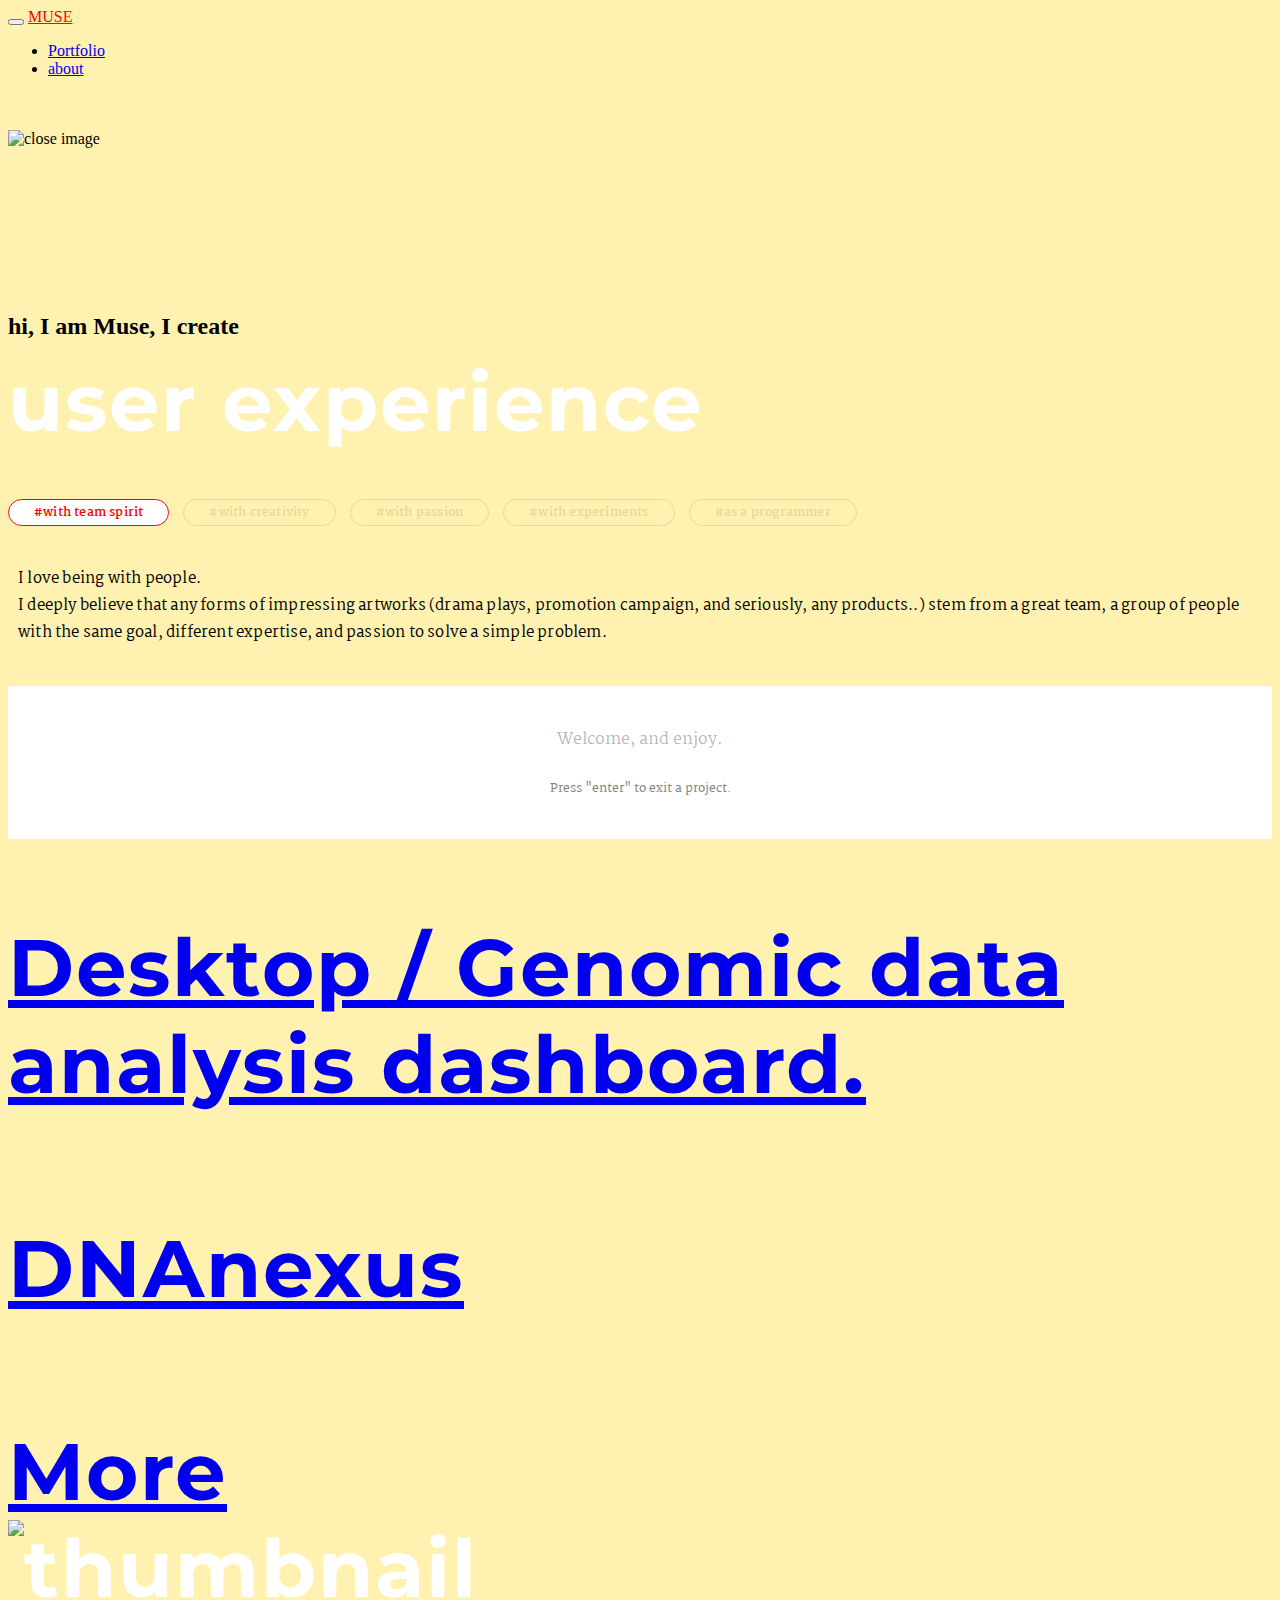
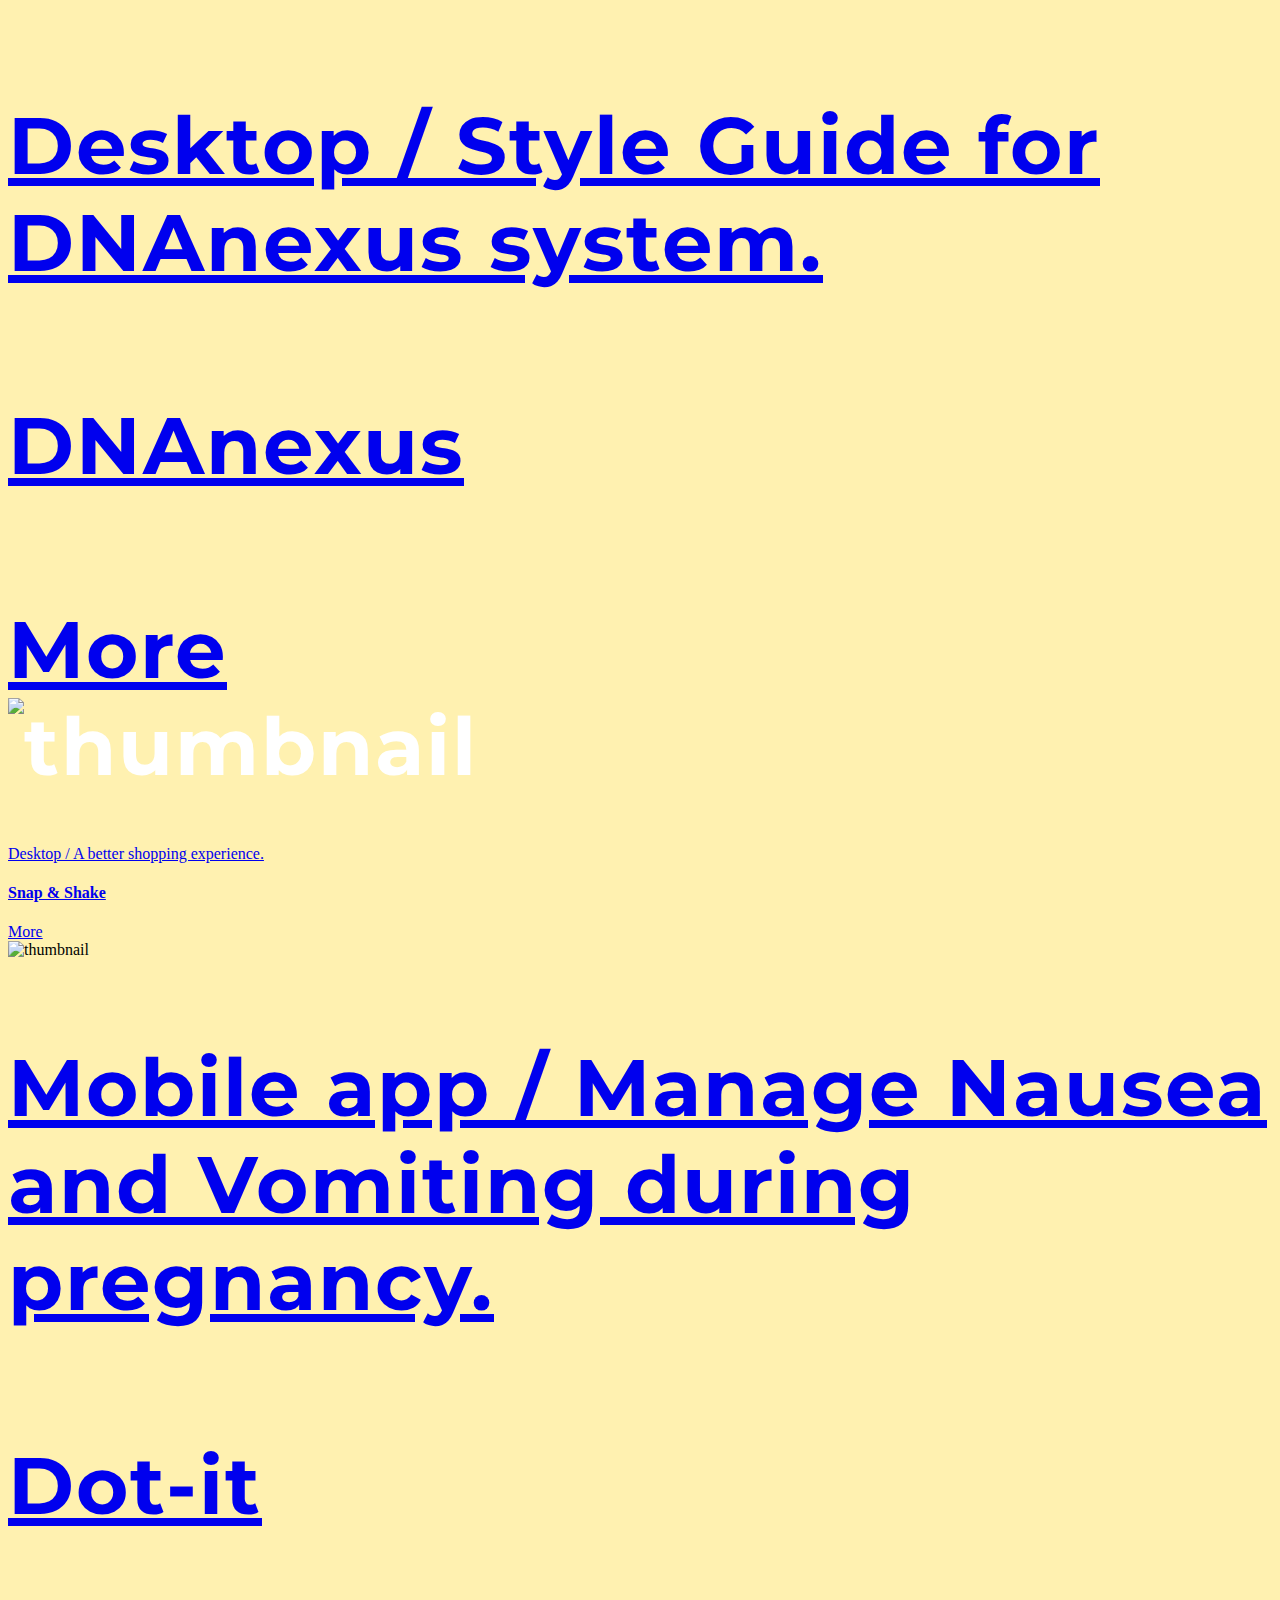
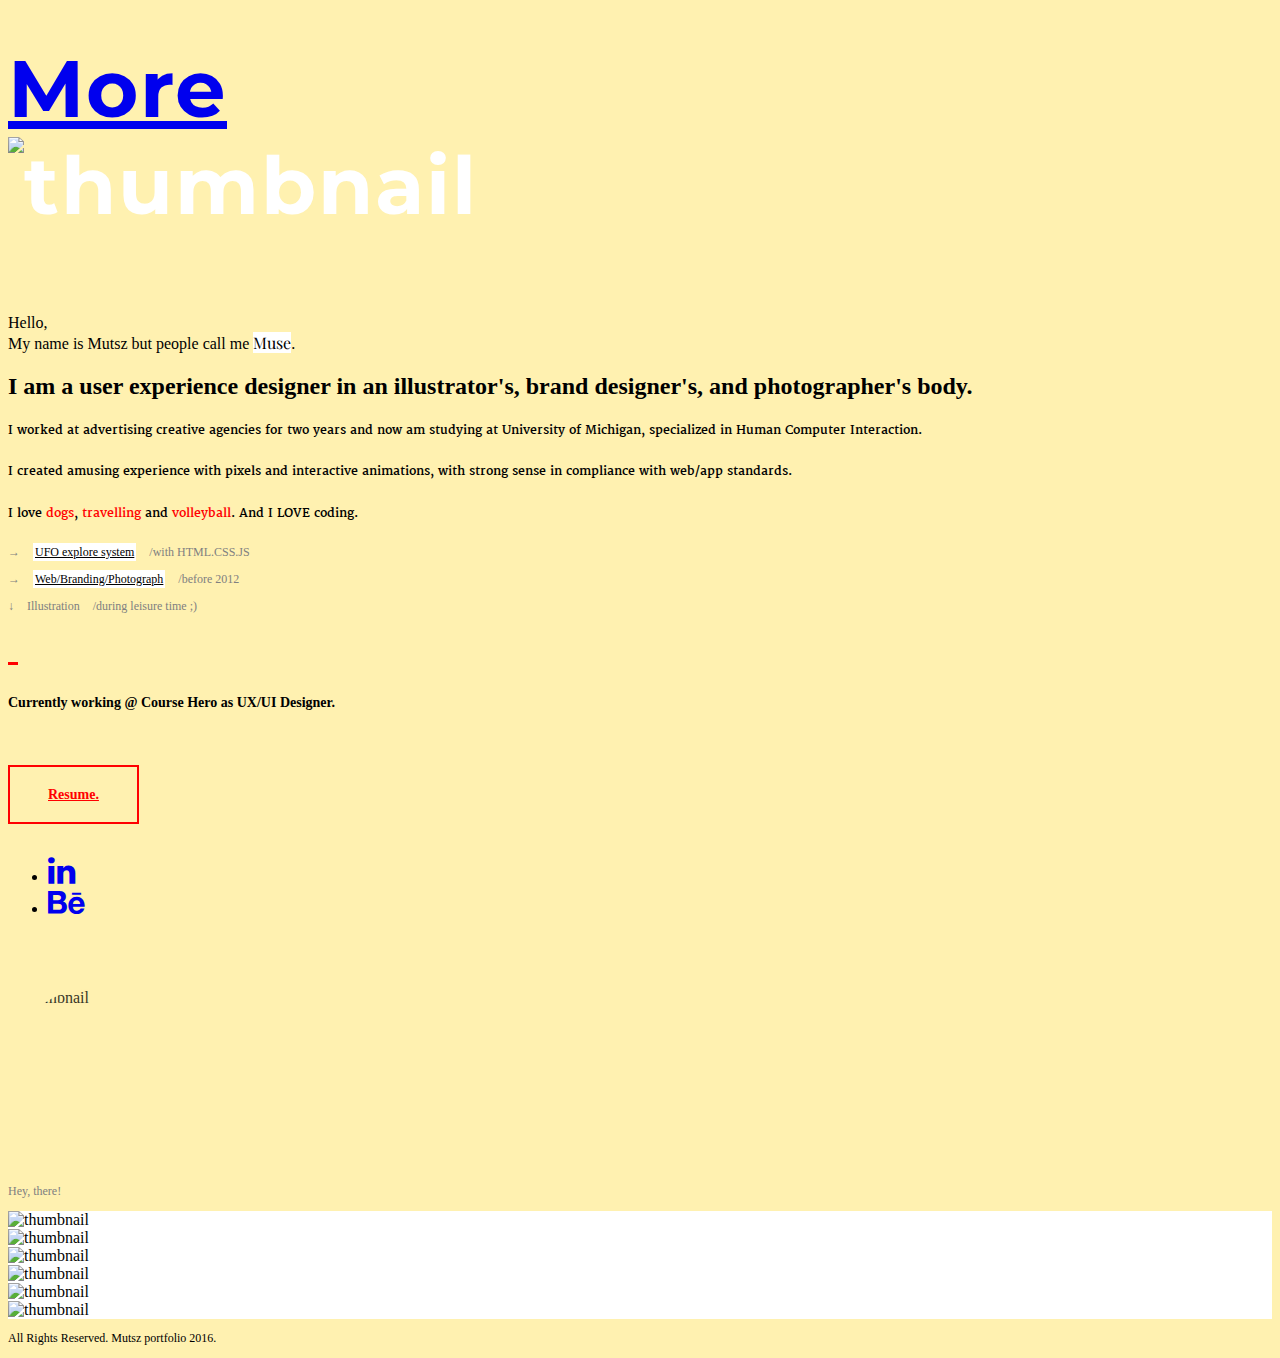
==== index.html @ 8f84638b "Add files via upload" ====
<!DOCTYPE html>
<html lang="en" class="no-js">

    <head>

        <!--~~~~~~~~~~~~~~~~~~~~~~~~-->
        <!-- chen mu tsz 's portfolio-->
        <!--~~~~~~~~~~~~~~~~~~~~~~~~-->

        <!-- Meta Data -->
        <title>Mutsz's Portfolio</title>
        <meta charset="utf-8" />
        <meta name="description" content="" />
        <meta name="viewport" content="width=device-width, initial-scale=1, minimum-scale=1, maximum-scale=1, user-scalable=no">
        <link rel="icon" type="image/png" href="img/favicon/favicon-196x196.png" sizes="196x196">
        <link rel="icon" type="image/png" href="img/favicon/favicon-160x160.png" sizes="160x160">
        <link rel="icon" type="image/png" href="img/favicon/favicon-96x96.png" sizes="96x96">
        <link rel="icon" type="image/png" href="img/favicon/favicon-16x16.png" sizes="16x16">
        <link rel="icon" type="image/png" href="img/favicon/favicon-32x32.png" sizes="32x32">
        <meta name="msapplication-TileColor" content="#1f1f22">
        <meta name="msapplication-TileImage" content="img/favicon/mstile-144x144.png">
        
        <!-- Fonts-->
        <link href='http://fonts.googleapis.com/css?family=Open+Sans:400,700,300,900' rel='stylesheet' type='text/css'>
        <link href='http://fonts.googleapis.com/css?family=Montserrat:400,700' rel='stylesheet' type='text/css'>
        <link href="https://fonts.googleapis.com/css?family=Martel" rel="stylesheet">
        <link href="css/font-awesome.min.css" rel="stylesheet">
        <link rel="stylesheet" href="http://maxcdn.bootstrapcdn.com/font-awesome/4.2.0/css/font-awesome.min.css">
        <!-- google font -->
        <link href="https://fonts.googleapis.com/css?family=Playfair+Display:400i" rel="stylesheet">
        <!-- google font -->

        <!-- Bootstrap -->
        <link href="css/bootstrap.min.css" rel="stylesheet">
        <link href="css/owl.carousel.css" rel="stylesheet">
        <!-- <link href="css/owl.theme.css" rel="stylesheet"> -->
        
        <link rel="stylesheet" type="text/css" href="css/preloader.css" />

        <link href="style.css" rel="stylesheet">
        <link href="css/responsive.css" rel="stylesheet">
        <link href="css/animate.css" rel="stylesheet">

        <style type="text/css">
            .annotation {
                color: grey;
                font-size: 12px;
            }
            .bg2{
                /* Permalink - use to edit and share this gradient: http://colorzilla.com/gradient-editor/#161616+0,3f3f3f+100 */
                background: #161616; /* Old browsers */
                background: -moz-linear-gradient(top,  #161616 0%, #3f3f3f 100%); /* FF3.6-15 */
                background: -webkit-linear-gradient(top,  #161616 0%,#3f3f3f 100%); /* Chrome10-25,Safari5.1-6 */
                background: linear-gradient(to bottom,  #161616 0%,#3f3f3f 100%); /* W3C, IE10+, FF16+, Chrome26+, Opera12+, Safari7+ */
                filter: progid:DXImageTransform.Microsoft.gradient( startColorstr='#161616', endColorstr='#3f3f3f',GradientType=0 ); /* IE6-9 */
                padding: 5% 0;
                color: white;
            }
            .bg3{
                background-color: #f0f0f0;
            }
            .intro_footer {
                width: 165px;
                height: 165px;
                position: relative;
                border-radius: 50%; 
                overflow: hidden;
            }

            #footer_img{
                position: absolute;
                top: 0px;
                left:0px;
                width: 2145px;
                height: 165px;
                opacity: 0.8;
                transition: left 0.3s ease-in-out;
            }
            .hover_effect{
                color: black;
            }
            .overview > p{
                font-size: 12px;
                color: white;
            }
            .overview {
                position: absolute; 
                right: -5%; 
                top: 50%;
                z-index: 100;
                
            }
            .quotes {
                margin: 30px 0;
                font-size: 15px;
                line-height: 1.8em;
                /* font-weight: bold; */
                font-family: 'Martel', serif;
                letter-spacing: 0.2px;
                color: black;
                padding: 10px;}
            .tag {
                padding: 8px 10px;
                opacity: 0.1;
                border-radius: 24px;
                border: 1px solid black;
                /* background-color: rgba(0,0,0,0.1); */
                font-size: 12px;
                line-height: 2em;
                font-weight: bold;
                font-family: 'Martel', serif;
                letter-spacing: 0.2px;
                /* color: white; */
                padding: 2px 25px;
                margin-right: 10px;
                cursor: pointer;
                transition: all 0.3 ease-in-out;
            }
            .tagging {
                background-color: white;
                opacity: 1;
                color: red;
                border: 1px solid red;
                transition: all 0.8 ease-in-out;
            }
            .footer_wd{
                word-spacing: 1px; font-size: 12px;color: black;margin-bottom: 20px;font-family: 'Martel', serif;line-height: 1.8em;
            }
            .red{
                color: red;
            }
            .ux {color: white;
                font-size: 80px;
                letter-spacing: 2px;
                font-family: 'Montserrat', sans-serif;
                font-weight: bold;
                margin-bottom: 50px;
                transition: all 0.3s ease-in-out;
                background-size: 100px 100px;
                /*background-image: none; */
            }
            .creativity2 {
                color: #fff;
                background-image: url(img/rose.jpg); 
                -webkit-background-clip: text;
                -webkit-text-fill-color: transparent;
                background-size: 300px 300px;
            }

            .creativity {
                color: #fff;
                background-image: url(img/rose2.jpg); 
                -webkit-background-clip: text;
                -webkit-text-fill-color: transparent;
                background-size: 500px 500px;
            }

            .creativity3 {
                color: #fff;
                background-image: url(img/rose5.jpg); 
                -webkit-background-clip: text;
                -webkit-text-fill-color: transparent;
                background-size: 800px 800px;
            }

            .creativity4 {
                color: #fff;
                background-size: 100px 100px;
            }

        </style>
        <script src="js/modernizr.custom.js"></script>

        <script>
          (function(i,s,o,g,r,a,m){i['GoogleAnalyticsObject']=r;i[r]=i[r]||function(){
          (i[r].q=i[r].q||[]).push(arguments)},i[r].l=1*new Date();a=s.createElement(o),
          m=s.getElementsByTagName(o)[0];a.async=1;a.src=g;m.parentNode.insertBefore(a,m)
          })(window,document,'script','//www.google-analytics.com/analytics.js','ga');

          ga('create', 'UA-74063677-1', 'auto');
          ga('send', 'pageview');

        </script>
        

        <!-- HTML5 Shim and Respond.js IE8 support of HTML5 elements and media queries -->
        <!-- WARNING: Respond.js doesn't work if you view the page via file:// -->
        <!--[if lt IE 9]>
        <script src="https://oss.maxcdn.com/html5shiv/3.7.2/html5shiv.min.js"></script>
        <script src="https://oss.maxcdn.com/respond/1.4.2/respond.min.js"></script>
        <![endif]-->
    </head>

	<body id="bigWrapper" data-spy="scroll" data-target=".navbar-default" data-offset="100" style="background-color: #fff1b0;">
        <header>

            <nav class="navbar navbar-default navbar-fixed-top" role="navigation" data-spy="affix" data-offset-top="50">
                <div class="container-fluid">
                    <!-- Brand and toggle get grouped for better mobile display -->
                    <div class="navbar-header">
                        <button type="button" class="navbar-toggle" data-toggle="collapse" data-target="#navbar-collapse">
                            <span class="sr-only">Toggle navigation</span>
                            <span class="icon-bar"></span>
                            <span class="icon-bar"></span>
                            <span class="icon-bar"></span>
                        </button>
                        <a class="navbar-brand" href="#" style="color: red;">MUSE</a>
                    </div>

                    <!-- Collect the nav links, forms, and other content for toggling -->
                    <div class="collapse navbar-collapse navbar-right" id="navbar-collapse">
                        <ul class="nav navbar-nav">
                           
                            <li><a data-scroll href="index.html">Portfolio</a></li>
                            <li><a data-scroll href="#about1">about</a></li>
                        </ul>
                    </div><!-- /.navbar-collapse -->

                    
                </div><!-- /.container-fluid -->
            </nav>
        </header>
        
        <div class="container overlay overlay-slidedown" id="scrolling">

            <div class="row">

                <div class="overlay-section">
                	 
                </div>

                <div class="col-md-12 ">
                    <a class="overlay-close">
                        <br><br>
                        <img class="img-responsive center-block" src="img/xsep.png" alt="close image"  data-toggle="tooltip" title="Close">
                    </a>
                </div>
            </div>
        </div>

        <!--~~~~~~~~~~~~~~~~~~~~~~~~~~~~~~~~~~~~-->
        <!--/* Intro  */-->
        <!--~~~~~~~~~~~~~~~~~~~~~~~~~~~~~~~~~~~~-->
        <section id="intro">
            <!-- <div class="black-overlay"></div> -->
            <div class="container" style="padding-top: 150px;">
                <div class="row">
                    <div class="col-md-10" data-scroll-reveal="enter 10px over 1s after 0.8s" >
                        <h1 data-scroll-reveal="enter 10px over 1s after 0.4s" class="lowerCase_h4" style="font-size: 24px; line-height: 1em; ">hi, I am Muse, I create</h1>
                        <!-- <span data-scroll-reveal="enter 10px over 1s after 0.2s">I</span> -->
                        <!-- <span data-scroll-reveal="enter 10px over 1s after 0.4s">create</span> -->
                        <!-- <div id="ux" style="font-size: 100px;" data-scroll-reveal="enter 10px over 1s after 0.8s">user experience</div> -->
                        <div id="ux" class="ux" 
                        >
                            user experience
                            <!-- <svg width="1100" height="100">
                                <text x="0" y="80" font-size="80px" fill="white">user experience</text>
                            </svg> -->
                        </div>
                        <div class="tagsWrap" data-scroll-reveal="enter 10px over 1s after 1s">
                            <span id="tag3" class="tag tagging" onclick="applyTag(3)">#with team spirit</span>
                            <span id="tag1" class="tag" onclick="applyTag(1)">#with creativity</span>
                            <span id="tag2" class="tag" onclick="applyTag(2)">#with passion</span>
                            <span id="tag4" class="tag" onclick="applyTag(4)">#with experiments</span>
                            <span id="tag5" class="tag" onclick="applyTag(5)">#as a programmer</span>
                        </div>
                    </div>    
                    <div class="col-md-9">

                        <div id="quoteP" class="quotes" data-scroll-reveal="enter 10px over 1s after 1.3s">I love being with people. <br/> I deeply believe that any forms of impressing artworks (drama plays, promotion campaign, and seriously, any products..) stem from a great team, a group of people with the same goal, different expertise, and passion to solve a simple problem.
                        </div>
                        
                    </div>
                    
                </div>
            </div>
        </section>
        <!--~~~~~~~~~~~~~~~~~~~~~~~~~~~~~~~~~~~~-->
        <!--/* END Intro  */-->
        <!--~~~~~~~~~~~~~~~~~~~~~~~~~~~~~~~~~~~~-->
        

        <!--~~~~~~~~~~~~~~~~~~~~~~~~~~~~~~~~~~~~-->
        <!--/* portfolio SECTION */-->
        <!--~~~~~~~~~~~~~~~~~~~~~~~~~~~~~~~~~~~~-->
        <section id="portfolio">

            <div>
                <!-- <div style="position: absolute;top:-58px;left:150px;">
                    <p style="text-align:center;width: 200px;bottom: 0;color: grey;background-color: white;padding: 10px 17px;font-size: 10px;border-radius: 4px;z-index: 2;"> </p>
                    <div style="width: 10px;height: 10px;background-color: white;transform: rotate(45deg);position: absolute;top: 32px;
                    left: 90px;"></div>
                </div> -->

                <div style="background-color: white; padding: 40px; text-align: center; font-family: 'Martel', serif; color: rgba(0,0,0, 0.3);">
                    Welcome, and enjoy. 
                    <div data-scroll-reveal="enter 10px over 0.3s after 0.3s" style="margin-top: 25px; font-size: 12px; color: grey;"> Press "enter" to exit a project.
                    </div>
                </div>

                <div class="gallery js-isotope" data-isotope-options='{ "itemSelector": ".gallery-inner", "masonry": { "columnWidth": ".grid-sizer-two-columns" } }'>

                <div class="grid-sizer-two-columns"></div>
                    <!--dashboard -->
                    <div class="gallery-inner two-columns ux app">
                        <div class="caption text-center">
                            <div class="captionWrapper valign">
                                <a id="trigger-overlay-two" class="overlay-ajax" href="single-project-dashboard-c.html" data-toggle="modal" >
                                    <div class="caption-heading">
                                        <p>Desktop / Genomic data analysis dashboard.</p>
                                        <h4>DNAnexus</h4>
                                        <div class="btn btn-default">More</div>
                                    </div>
                                </a>
                            </div>
                        </div>
                        <img alt="thumbnail" class="galleryImage" src="img/dna_dashoboard_cover.jpg">
                    </div>
                    <!--end item -->

                    
                    <!--DNAnexus -->
                    <div class="gallery-inner two-columns ux app">
                        <div class="caption text-center">
                            <div class="captionWrapper valign">
                                <a id="trigger-overlay" class="overlay-ajax" href="single-project-dnanexus-c.html" data-toggle="modal" >
                                    <div class="caption-heading">
                                        <p>Desktop / Style Guide for DNAnexus system.</p>
                                        <h4>DNAnexus</h4>
                                        <div class="btn btn-default">More</div>
                                    </div>
                                </a>
                            </div>
                        </div>
                        <img alt="thumbnail" class="galleryImage" src="img/dna_cover.png">
                    </div>
                    <!--end item -->

                    <div class="gallery-inner two-columns website">
                        <div class="caption text-center ">
                            <div class="captionWrapper valign">
                                <a id="trigger-overlay-three" class="overlay-ajax" href="single-project-snapShake.html" data-toggle="modal" >
                                    <div class="caption-heading">
                                        <p>Desktop / A better shopping experience.</p>
                                        <h4>Snap & Shake</h4>
                                        <div class="btn btn-default">More</div>
                                    </div>
                                </a>
                            </div>
                        </div>
                        <img alt="thumbnail" class="galleryImage" src="img/ss_cover.jpg">

                    </div>
                    <!--Dot-it -->
                    <div class="gallery-inner two-columns ux app">
                        <div class="caption text-center">
                            <div class="captionWrapper valign">
                                <a id="trigger-overlay-four" class="overlay-ajax" href="single-project-dotit.html" data-toggle="modal" >
                                    <div class="caption-heading">
                                        <p>Mobile app / Manage Nausea and Vomiting during pregnancy.</p>
                                        <h4>Dot-it</h4>
                                        <div class="btn btn-default">More</div>
                                    </div>
                                </a>
                            </div>
                        </div>
                        <img alt="thumbnail" class="galleryImage" src="img/dotit_cover.png">
                    </div>
                    <!--end item -->

                    <!--Pixup item -->
                    <!-- <div class="gallery-inner website ux app">
                        <div class="caption text-center ">
                            <div class="captionWrapper valign">
                                <a id="trigger-overlay-four" class="overlay-ajax" href="single-project-pixup.html" data-toggle="modal" >
                                    <div class="caption-heading">
                                        <p>Mobile app / Delivery service</p>
                                        <h4>Pixup</h4>
                                        <div class="btn btn-default">More</div>
                                    </div>
                                </a>
                            </div>
                        </div>
                        <img alt="thumbnail" class="galleryImage" src="img/pixup_cover.png">
                    </div> -->
                    <!--end item -->

                    <!--Gigastone -->
                    
                    <!-- <div class="gallery-inner website">
                        <div class="caption text-center">
                            <div class="captionWrapper valign">
                                <a id="trigger-overlay-six" class="overlay-ajax" href="single-project-Leeguitar.html" data-toggle="modal">
                                    <div class="caption-heading">
                                        <p>Desktop / Enhance usability of Guitar platform.</p>
                                        <h4>Lee-guitar</h4>
                                        <div class="btn btn-default">More</div>
                                    </div>
                                </a>
                            </div>
                        </div>
                        <img alt="thumbnail" class="galleryImage" src="img/lee-cover.jpg">

                    </div> -->
                </div>
            </div>
        </section>
        <!--~~~~~~~~~~~~~~~~~~~~~~~~~~~~~~~~~~~~-->
        <!--/* end portfolio SECTION */-->
        <!--~~~~~~~~~~~~~~~~~~~~~~~~~~~~~~~~~~~~-->

        <section id="footer sectionIntro">

            <div class="topLine" id="about1">

                <div class="container" style="padding-top:30px; padding-bottom: 0px;">
                    <div class="row">
                        <div class="col-md-6">

                            <div class="footerNav">Hello, </div>

                            <div class="footerNav">My name is Mutsz but people call me <span style="font-family:'Playfair Display', serif; background-color: white;">Muse</span>.</div>

                            <h2 class="lowerCase_h2">I am a user experience designer in an illustrator's, brand designer's, and photographer's body.</h2>
                            
                            
                        </div>
                        <div class="col-md-3">
                            <h4 class="lowerCase_h4 footer_wd">I worked at advertising creative agencies for two years and now am studying at University of Michigan, specialized in Human Computer Interaction.</h4> 
                            <h4 class="lowerCase_h4 footer_wd">
                                I created amusing experience with pixels and interactive animations, with strong sense in compliance with web/app standards.</h4>
                            <h4 class="lowerCase_h4 footer_wd">
                                I love 
                                    <span class="hover_effect red" onmouseover="footerImgReveal(5)" onmouseout="footerImgReveal(1)">dogs</span>, <span class="hover_effect red" onmouseover="footerImgReveal(9)" onmouseout="footerImgReveal(1)">travelling</span> 
                                    and 
                                    <span class="hover_effect red" onmouseover="footerImgReveal(13)" onmouseout="footerImgReveal(1)">volleyball</span>. 
                                    And I LOVE coding.
                            </h4>
                            <p class="annotation"> &#x2192; <a href="http://www.mutsz.com/ufo/ufo_2/map.html" target="_blank" style="margin: 0 10px; background-color: white; padding: 2px; color: black;">UFO explore system</a> /with HTML.CSS.JS</p>

                            <p class="annotation"> &#x2192; <a href="img/design_work/portfolio.pdf" target="_blank" style="margin: 0 10px; background-color: white; padding: 2px; color: black;" >Web/Branding/Photograph</a> /before 2012</p>
                            <p class="annotation"> &#x2193; <span style="margin: 0 10px; ">Illustration</span> /during leisure time ;)</p>
                            
                            <br><br>

                            <div style="border-top: 3px solid red; width: 10px; margin-bottom: 30px;"> </div>
                            
                            <h4 class="lowerCase_h4" style="font-size: 14px; color: black; margin-bottom: 20px;"> Currently working @ Course Hero as UX/UI Designer.</h4>
                            <br>
                            
                        </div>
                        <div class="col-md-1"></div>
                        <div class="col-md-2">
                        <br>
                        <br>
                            <div data-scroll-reveal="enter bottom move 10px over 1s after 0.5s">
                                <span class="lowerCase_h4" style="font-size: 14px; font-weight: 900; border:2px solid red; padding: 20px 38px;"><a style="color:red" target="_blank" href="Mutsz_Resume_UXUI_Designer.pdf">Resume.</a></span>

                                <br>
                                <br>
                                <br>
                            </div>

                            <ul class="footerSocialIcons">
                                <li><a href="https://www.linkedin.com/in/mutsz" target="_blank"><i class="fa fa-linkedin fa-2x"></i></a></li>
                                <li><a href="https://www.behance.net/Mutsz" target="_blank"><i class="fa fa-behance fa-2x"></i></a></li>
                            </ul>
                            <br>
                            <br>
                            <br>
                            <div class="text-center" data-scroll-reveal="enter move 20px over 1s after 1s">
                                <div class="intro_footer">
                                    <img alt="thumbnail" id="footer_img" src="img/img_footer.jpg">
                                </div>
                                <br>
                                <p class="annotation" id="changeWord"> Hey, there!</p>

                            </div>
                            

                        </div>

                    </div>
                </div>
            </div>
            <div class="row" style="background-color: white; margin-right: 0px; margin-left: 0px;">
                <div class="col-md-2" data-scroll-reveal="enter left 10px over 1s after 0.2s">
                    <img alt="thumbnail" class="galleryImage" src="img/design_work/1.png">
                </div>
                <div class="col-md-2" data-scroll-reveal="enter left 10px over 1s after 0.4s">
                    <img alt="thumbnail" class="galleryImage" src="img/design_work/2.png">
                </div>
                <div class="col-md-2" data-scroll-reveal="enter left 10px over 1s after 0.6s">
                    <img alt="thumbnail" class="galleryImage" src="img/design_work/3.png">
                </div>
                <div class="col-md-2" data-scroll-reveal="enter left 10px over 1s after 0.8s">
                    <img alt="thumbnail" class="galleryImage" src="img/design_work/4.png">
                </div>
                <div class="col-md-2" data-scroll-reveal="enter left 10px over 1s after 1s">
                    <img alt="thumbnail" class="galleryImage" src="img/design_work/7.jpg">
                </div>
                <div class="col-md-2" data-scroll-reveal="enter left 10px over 1s after 1.2s">
                    <img alt="thumbnail" class="galleryImage" src="img/design_work/6.jpg">
                </div>

            </div>
            <div class="bottomLine text-center">
                 <p style="font-size: 12px;">All Rights Reserved. Mutsz portfolio 2016.</p>
            </div>
        </section>

        <script type="text/javascript" src="http://ajax.googleapis.com/ajax/libs/jquery/1/jquery.min.js"></script>
        <script type="text/javascript" src="js/jquery-1.10.2.js"></script>
        <script src="js/overlay.js"></script> <!-- edit to add/remove oeverlay -->
        <!-- tweenmax -->
        <script src="https://cdnjs.cloudflare.com/ajax/libs/gsap/1.19.1/TweenLite.min.js"></script>
        <script src="https://cdnjs.cloudflare.com/ajax/libs/gsap/1.19.1/plugins/CSSPlugin.min.js"></script>
        <script src="https://cdnjs.cloudflare.com/ajax/libs/gsap/1.19.1/plugins/TextPlugin.min.js"></script>

        <script type="text/javascript">
            function footerImgReveal(num){

                var x = num;
                var currentPosition = - (165 * x - 165);
                $("#footer_img").css("left", currentPosition);
                $("#footer_img").css("opacity", 1);

                if (x == 5) {
                    $("#changeWord").text("Meet my dog, Kuma.");
                } else if (x == 9) {
                    $("#changeWord").text("A Coach-surfer and a backpacker.");
                } else if (x == 13){
                    $("#changeWord").text("A volleyball captain.");
                } else {
                    $("#changeWord").text("Talk to me @ mutsz@umich.edu");
                }
            }

            var creativityBg = ["creativity", "creativity2", "creativity3", "creativity4"];
            var creativityTime = 0;
            function applyTag(num){
                var x = num;
                

                TweenLite.to('#ux', 0, {text:"user experience", ease:Linear.easeNone});
                for (i=1 ; i<6; i++) {
                    $("#tag" + i).removeClass("tagging");
                }
                // $("#ux").removeClass("animated tada");
                $("#tag" + x).addClass("tagging");

                if (x == 1) {
                    $("#quoteP").html("I started my journey as a set designer, a costume designer and an illustrator. <br/>I began my journey in <a href='http://www.isobar.com/tw/en/' _target='blank'>isobar</a>, and other creative advertisement agency. <br/>I hate boring, and I am serious about creating tiny motivations to engage my users.");
                    $("#ux").removeClass("animated tada");
                    $("#ux").removeClass(creativityBg[0]);
                    $("#ux").removeClass(creativityBg[1]);
                    $("#ux").removeClass(creativityBg[2]);
                    $("#ux").removeClass(creativityBg[3]);
                    $("#ux").addClass(creativityBg[creativityTime]);
                    creativityTime ++;
                    if (creativityTime >= 4) {
                        creativityTime = 0;
                    }

                } else if (x == 2) {
                    $("#quoteP").html("I fell in love with Human and Digital interaction. <br/>2009, working in Florida Walt Disney World (selling hotdogs), I witnessed countless magical moments. <br/>After then, I looked for chances to build things, some magical things, to solve problem people have in lives. <br/>It led me to study at University of Michigan, School of Information in 2015 - 2017.");
                        $("#ux").addClass("animated tada");
                } else if (x == 3) {
                    $("#quoteP").html("I love being with creative people. <br/> I deeply believe that any forms of impressing artworks (drama plays, promotion campaign, and seriously, any products..) stem from a great team, a group of people with the same goal, lots of creativities and passion to solve a simple problem.");
                        $("#ux").removeClass("animated tada");
                } else if (x == 4) {
                    $("#quoteP").html("A great user experience?<br/> The 'how' about the magic of this #TrendingWord is not within a best-selling UX book, an UX article, or UX talks, it’s about time and experiments. My best answer is start experimenting with prototypes and spending time to observe.");
                        $("#ux").removeClass("animated tada");
                        TweenLite.to('#ux', 1.4, {text:"prototypes", ease:Linear.easeNone});
                        
                } else if (x == 5) {
                    $("#quoteP").html("A great painter not only knows what he’s painting, he knows his tools just the like. <br/>I self-learned HTML/CSS/JS, object-oriented language.<br/> I know my team better and I am able to realize my ideas from head to toe.");
                    $("#ux").removeClass("animated tada");
                }
                
            }

        </script>
        <script src="js/custom2.js"></script>
        <script type="text/javascript" src="js/scripts.js"></script>
        <script src="js/custom.js"></script>
        <script src="js/script2.js"></script>

	</body>
</html>
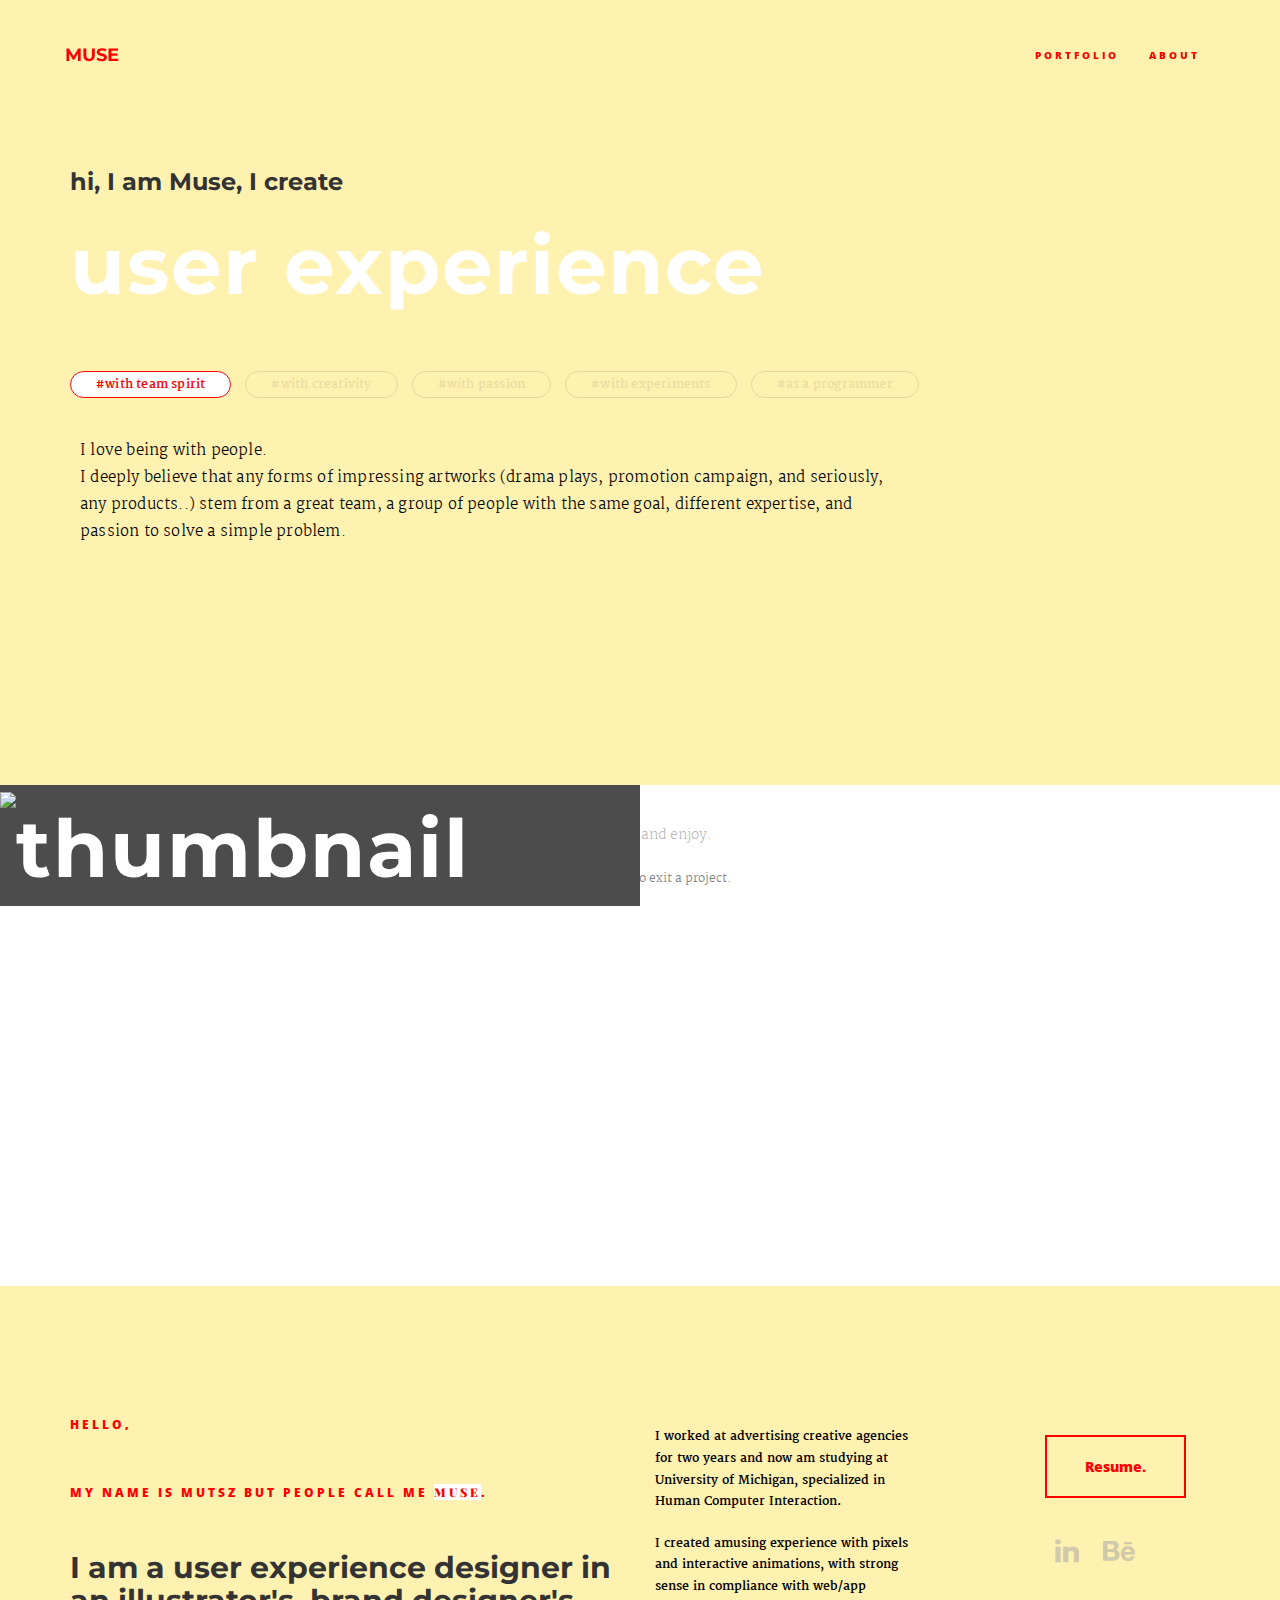
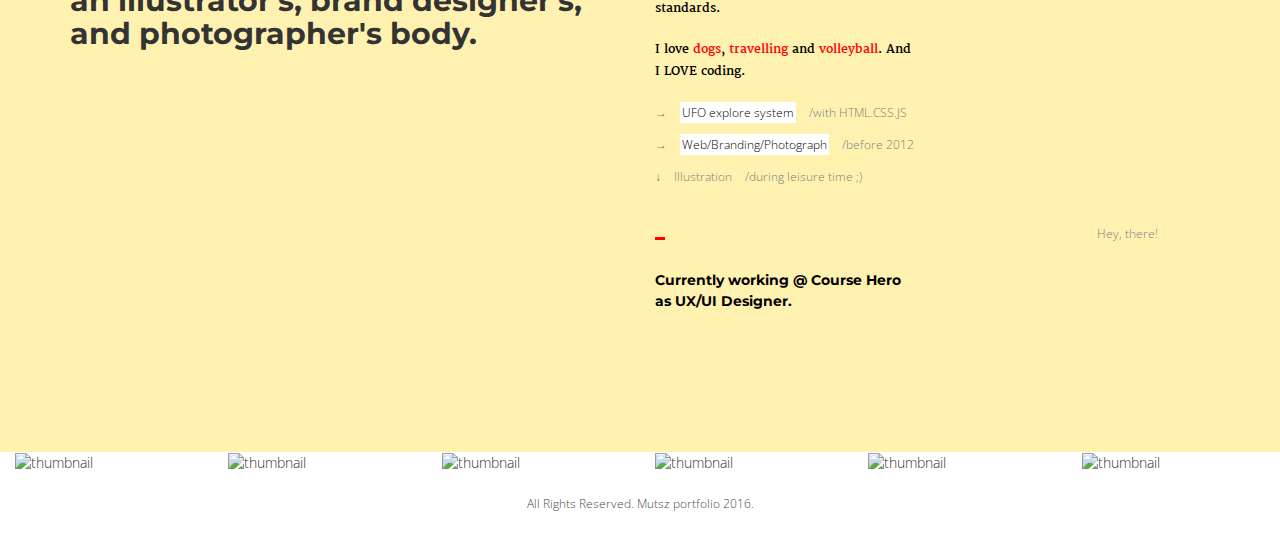
==== commit 50565aa5: "Add files via upload" ====
--- a/index.html
+++ b/index.html
@@ -24,22 +24,22 @@
         <link href='http://fonts.googleapis.com/css?family=Open+Sans:400,700,300,900' rel='stylesheet' type='text/css'>
         <link href='http://fonts.googleapis.com/css?family=Montserrat:400,700' rel='stylesheet' type='text/css'>
         <link href="https://fonts.googleapis.com/css?family=Martel" rel="stylesheet">
-        <link href="css/font-awesome.min.css" rel="stylesheet">
+        <link href="font-awesome.min.css" rel="stylesheet">
         <link rel="stylesheet" href="http://maxcdn.bootstrapcdn.com/font-awesome/4.2.0/css/font-awesome.min.css">
         <!-- google font -->
         <link href="https://fonts.googleapis.com/css?family=Playfair+Display:400i" rel="stylesheet">
         <!-- google font -->
 
         <!-- Bootstrap -->
-        <link href="css/bootstrap.min.css" rel="stylesheet">
-        <link href="css/owl.carousel.css" rel="stylesheet">
+        <link href="bootstrap.min.css" rel="stylesheet">
+        <link href="owl.carousel.css" rel="stylesheet">
         <!-- <link href="css/owl.theme.css" rel="stylesheet"> -->
         
         <link rel="stylesheet" type="text/css" href="css/preloader.css" />
 
         <link href="style.css" rel="stylesheet">
-        <link href="css/responsive.css" rel="stylesheet">
-        <link href="css/animate.css" rel="stylesheet">
+        <link href="responsive.css" rel="stylesheet">
+        <link href="animate.css" rel="stylesheet">
 
         <style type="text/css">
             .annotation {
@@ -581,10 +581,10 @@
             }
 
         </script>
-        <script src="js/custom2.js"></script>
+        <script src="custom2.js"></script>
         <script type="text/javascript" src="js/scripts.js"></script>
-        <script src="js/custom.js"></script>
-        <script src="js/script2.js"></script>
+        <script src="custom.js"></script>
+        <script src="script2.js"></script>
 
 	</body>
 </html>--- a/style.css
+++ b/style.css
@@ -0,0 +1,2365 @@
+html,
+body {
+    width:100%;
+    height:100%;
+    padding:0;
+    margin-left:0;
+    margin-right:0;
+
+}
+
+body {
+    font-family: 'Open Sans', sans-serif;
+    font-weight: 300;
+}
+
+
+a{
+    color: #2feeca;
+    text-decoration: none;
+}
+a:hover, a:focus{
+    color: #2feeca;
+    text-decoration: none;
+    outline: 0;
+}
+
+
+img {
+    -moz-user-select: none;
+    /*-webkit-user-select: none;*/
+    -ms-user-select: none;
+    user-select: none;
+    /*-webkit-user-drag: none;*/
+    user-drag: none;
+}
+
+
+.valign{
+    position: relative;
+    top: 50%;
+    -webkit-transform: translateY(-50%);
+    -ms-transform: translateY(-50%);
+    transform: translateY(-50%);
+}
+
+section{
+    position: relative;
+}
+
+.container {
+    position: relative;
+}
+
+section .container{
+    padding-top:200px;
+    padding-bottom:200px;
+}
+
+.row{
+    z-index:3;
+    position:relative;
+}
+
+.separator{
+    width:170px;
+    max-width:170px;
+    margin-top:120px;
+    margin-bottom:100px;
+}
+
+.separator2{
+    width:100px;
+    max-width:170px;
+    margin-top:70px;
+    margin-bottom:70px;
+}
+
+.lineSeparator{
+    width:60px;
+    max-width:60px;
+    margin-top:30px;
+    margin-bottom:30px;
+}
+.preloaderLogo{
+    min-width: 200px;
+    max-width: 300px;
+    width: 15%;
+}
+
+.left{
+    float: left;
+}
+
+.right{
+    float: right;
+}
+.black-overlay {
+    position: absolute;
+    left: 0;
+    top: 0;
+    width: 100%;
+    height: 100%;
+    z-index: 0;
+    background: -moz-radial-gradient(center, ellipse cover, rgba(0,0,0,0) 0%, rgba(0,0,0,0.8) 100%); /* FF3.6+ */
+    background: -webkit-gradient(radial, center center, 0px, center center, 100%, color-stop(0%,rgba(0,0,0,0)), color-stop(100%,rgba(0,0,0,0.8))); /* Chrome,Safari4+ */
+    background: -webkit-radial-gradient(center, ellipse cover, rgba(0,0,0,0) 0%,rgba(0,0,0,0.8) 100%); /* Chrome10+,Safari5.1+ */
+    background: -o-radial-gradient(center, ellipse cover, rgba(0,0,0,0) 0%,rgba(0,0,0,0.8) 100%); /* Opera 12+ */
+    background: -ms-radial-gradient(center, ellipse cover, rgba(0,0,0,0) 0%,rgba(0,0,0,0.8) 100%); /* IE10+ */
+    background: radial-gradient(ellipse at center, rgba(0,0,0,0) 0%,rgba(0,0,0,0.8) 100%); /* W3C */
+    filter: progid:DXImageTransform.Microsoft.gradient( startColorstr='#00000000', endColorstr='#a6000000',GradientType=1 ); /* IE6-9 fallback on horizontal gradient */
+
+}
+
+
+.sectionIntro h2{
+    color: #2feeca;
+}
+
+.sectionIntro h2 span{
+    padding:25px 50px;
+    border: solid 10px #2feeca;
+}
+
+.sectionIntro p{
+    margin-top:100px;
+}
+
+.noscroll{
+    overflow:hidden;
+}
+
+
+.container{
+    z-index:2;
+    overflow:hidden;
+}
+
+.highlight{
+    text-decoration: underline;
+}
+.highlight2{
+    background-color: rgba(255, 241, 176, 0.5);
+}
+
+/*parallax letters*/
+
+
+.parallaxLetter{
+    position:absolute;
+    font-size:300px;
+    color:#F9F9F9;
+    z-index:1;
+    width: 200px;
+    height: 300px;
+}
+
+
+.letter1{
+    right:20%;
+}
+
+.letter2{
+    left:20%;
+}
+
+.letter3{
+    right:15%;
+}
+
+.letter4{
+    left:10%;
+}
+
+.letter5{
+    left:0%;
+}
+
+
+
+/*buttons*/
+
+.btn{
+    background:transparent;
+    border-radius:0;
+    border:0;
+    font-family: 'Montserrat', sans-serif;
+    font-weight: 700;
+    text-transform: uppercase;
+    position: relative;
+    line-height: 40px;
+    padding: 0 40px;
+    font-size: 12px;
+    letter-spacing: .2em;
+    border-top: 2px solid transparent;
+    border-bottom: 2px solid transparent;
+
+    outline: 1px solid transparent;
+
+    -webkit-transition: all .5s ease .25s;
+    transition: all .5s ease .25s;
+}
+
+
+.btn-default{
+    display: inline-block;
+    color: white;
+
+}
+
+.btn-default:hover{
+    border-color: white;
+}
+
+.btn:after, .btn:before {
+    -webkit-transition: all .2s ease 0s;
+    transition: all .2s ease 0s;
+    content: '';
+    position: absolute;
+    width: 2px;
+    height: 100%;
+    top: 0;
+    background: white;
+}
+
+
+
+.btn:before {
+    left: -8px;
+}
+
+.btn:hover:before {
+    left: 0;
+}
+
+.btn:after {
+    right: -8px;
+}
+
+.btn:hover:after {
+    right: 0;
+}
+
+
+
+.btn-default:hover, .btn-default:focus, .btn-default:active, .btn-default.active, .open>.dropdown-toggle.btn-default {
+    color: #333;
+    background-color: #e6e6e6;
+    border-color: white;
+}
+.btn:active, .btn.active {
+    background-image: none;
+    outline: 0;
+    -webkit-box-shadow: none;
+    box-shadow: none;
+}
+
+.btn:focus, .btn:active:focus, .btn.active:focus {
+    outline: 0;
+}
+
+.btn-black{
+    color:#282828;
+}
+
+.btn-black:after, .btn-black:before {
+    background: #282828;
+}
+
+.btn-black:hover {
+    color: white;
+    background-color: #282828;
+    border-color: #282828;
+}
+
+/*NAVBAR */
+
+.navbar-default {
+    padding:30px;
+    padding-left:50px;
+    padding-right:50px;
+    background-color: transparent;
+    border-color: transparent;
+    -webkit-transition: all .5s ease .25s;
+    transition: all .5s ease .25s;
+}
+.navbar-default .navbar-brand{
+    font-family: 'Montserrat', sans-serif;
+    font-weight: 700;
+    text-transform: uppercase;
+    color:white;
+}
+.navbar-default .navbar-nav>.active>a, .navbar-default .navbar-nav>.active>a:hover, .navbar-default .navbar-nav>.active>a:focus {
+    color: #777;
+    background-color: transparent;
+}
+
+.affix{
+    background-color: white;
+    padding-top:10px;
+    padding-bottom:10px;
+}
+
+.navbar-default .navbar-toggle .icon-bar {
+    background-color: white;
+}
+
+.navbar-default .navbar-toggle {
+    border-color: transparent;
+}
+
+.navbar-default .navbar-toggle:hover, .navbar-default .navbar-toggle:focus {
+    background-color: transparent;
+}
+
+.navbar-default .navbar-nav>.open>a, .navbar-default .navbar-nav>.open>a:hover, .navbar-default .navbar-nav>.open>a:focus {
+    color: white;
+    background-color: transparent;
+}
+
+.navbar-nav > li > a {
+    font-size: 10px;
+    font-weight: 900;
+    text-transform: uppercase;
+    color: #d5d5d5;
+    letter-spacing: 3px;
+    position: relative;
+}
+
+
+.dropdown-menu > li > a {
+    display: block;
+    padding: 3px 20px;
+    clear: both;
+    line-height: 1.42857143;
+    color: white;
+    white-space: nowrap;
+    font-family: 'Montserrat', sans-serif;
+    font-weight: 700;
+    text-transform: uppercase;
+    font-size: 10px;
+    letter-spacing: 1px;
+    padding-top: 10px;
+    padding-bottom: 10px;
+}
+
+.dropdown-menu {
+    position: absolute;
+    top: 100%;
+    left: 0;
+    z-index: 1000;
+    float: left;
+    min-width: 160px;
+    padding: 5px 0;
+    margin: 3px 0 0;
+    font-size: 10px;
+    text-align: left;
+    list-style: none;
+    background-color: #323232;
+    background-clip: padding-box;
+    border: 0;
+    box-shadow: none;
+}
+
+.navbar-default .navbar-nav>li>a:hover, .navbar-default .navbar-nav>li>a:focus {
+    color: #d5d5d5;
+}
+
+.dropdown-menu>.active>a, .dropdown-menu>.active>a:hover, .dropdown-menu>.active>a:focus {
+    color: #282828;
+    background-color: #d5d5d5;
+}
+
+.dropdown-submenu{position:relative;}
+.dropdown-submenu>.dropdown-menu{top:0;left:100%;margin-top:-6px;margin-left:-1px;-webkit-border-radius:0 6px 6px 6px;-moz-border-radius:0 6px 6px 6px;border-radius:0 6px 6px 6px;}
+.dropdown-submenu:hover>.dropdown-menu{display:block;}
+.dropdown-submenu>a:after{display:block;content:" ";float:right;width:0;height:0;border-color:transparent;border-style:solid;border-width:5px 0 5px 5px;border-left-color:#cccccc;margin-top:5px;margin-right:-10px;}
+.dropdown-submenu:hover>a:after{border-left-color:#ffffff;}
+.dropdown-submenu.pull-left{float:none;}.dropdown-submenu.pull-left>.dropdown-menu{left:-100%;margin-left:10px;-webkit-border-radius:6px 0 6px 6px;-moz-border-radius:6px 0 6px 6px;border-radius:6px 0 6px 6px;}
+
+@media (max-width: 768px){
+    .dropdown-submenu li a{
+        text-align:center;
+    }
+}
+
+.list-intro{
+    list-style: none;
+    text-align: left;
+    margin-bottom: 20px;
+}
+
+.list-intro2{
+    list-style: none;
+    text-align: left;
+    margin-bottom: 20px;
+    padding-left: 23px;
+}
+/*TEXT STYLES*/
+
+h1, h2, h3, h4, h5, h6{
+    font-family: 'Montserrat', sans-serif;
+    font-weight: 700;
+}
+
+h1{
+    font-size:50px;
+    text-transform: uppercase;
+    letter-spacing: 20px;
+    margin-bottom: 15px;
+}
+
+.lowerCase_h1{
+    font-size:50px;
+    text-transform: none;
+    letter-spacing: 0px;
+    margin-bottom: 50px;
+}
+
+h2{
+    font-size:30px;
+    text-transform: uppercase;
+    letter-spacing: 15px;
+}
+
+.lowerCase_h2{
+    font-size:30px;
+    text-transform: none;
+    letter-spacing: 0px;
+    margin-bottom: 50px;
+}
+
+h3{
+
+    font-size:24px;
+    text-transform: uppercase;
+    letter-spacing:10px;
+}
+
+h4{
+    font-size:20px;
+    text-transform: uppercase;
+    letter-spacing: 8px;
+}
+
+.lowerCase_h4{
+    text-transform: none;
+    letter-spacing: 0px;
+    font-size: 20px;
+    line-height: 1.5em;
+}
+
+h5{
+    font-size: 18px;
+    text-transform: uppercase;
+    letter-spacing: 3px;
+    margin-bottom: 25px;
+}
+
+h6{
+    font-size:16px;
+    text-transform: uppercase;
+    letter-spacing: 0px;
+}
+
+p {
+    font-family: 'Open Sans', sans-serif;
+    font-weight: 300;
+    font-size: 18px;
+    line-height: 1.8em;
+    color: #4c4c4c;
+}
+
+p.bold{
+    font-weight:700;
+}
+
+
+.chi{
+    color: #63c5f0;
+}
+
+.white_chi{
+    color: #ffffff;
+}
+
+.innerpadding{
+    padding: 0 150px;
+}
+.innerpaddingwithrow{
+    padding: 0 85px; } 
+
+/*<!--~~~~~~~~~~~~~~~~~~~~~~~~~~~~~~~~~~~~-->*/
+/*<!--Intro -->*/
+/*<!--~~~~~~~~~~~~~~~~~~~~~~~~~~~~~~~~~~~~-->*/
+
+.introLogo{
+    position:relative;
+    width:160px;
+    margin-bottom:20px;
+}
+
+#intro .separator{
+    margin-top:30px;
+    margin-bottom:30px;
+}
+
+#intro a {
+    margin-top:20px;
+}
+
+#intro input{
+    height: 54px;
+    padding-bottom: 3px;
+    border: 0;
+    background: #393939;
+    border-radius: 0;
+    line-height: 54px;
+    font-size: 12px;
+    text-transform: uppercase;
+    font-family: 'Montserrat', sans-serif;
+    color: #2feeca;
+    letter-spacing: 1px;
+    width: 50%;
+    margin: 0 auto;
+}
+
+.codeArea{
+    background-color:#242528; 
+    padding: 8px 25px 12px;
+    border-radius:4px;
+    margin-top:5px;
+    /*display:none;*/
+    opacity: 0;
+    height: 0px;
+    overflow: hidden;
+}
+
+.horizTranslate{
+    -webkit-transition: 1s;
+  -moz-transition: 1s;
+  -ms-transition: 1s;
+  -o-transition: 1s;
+  transition: 1s;
+  /*display: block;*/
+  opacity: 100;
+  height: 100%;
+  overflow: hidden;
+}
+
+/*<!--~~~~~~~~~~~~~~~~~~~~~~~~~~~~~~~~~~~~-->*/
+/*<!--Text Separator -->*/
+/*<!--~~~~~~~~~~~~~~~~~~~~~~~~~~~~~~~~~~~~-->*/
+
+#text-separator .container-fluid .col-md-6{
+    padding-left:50px;
+}
+
+#text-separator, #text-separator-clients, #text-separator-testimonials, #text-separator-timers{
+    background-color: #1d1d1d;
+    padding-top:50px;
+    padding-bottom:50px;
+    padding-left:15px;
+    overflow:hidden;
+
+}
+
+#text-separator h2,
+#text-separator-clients h2,
+#text-separator-testimonials h2{
+    color:white;
+    z-index: 100;
+    position: relative;
+}
+
+#text-separator p,
+#text-separator-clients p,
+#text-separator-testimonials p{
+    color:#e7e7e7;
+    z-index: 100;
+    position: relative;
+}
+
+.textSepLogo{
+    position:absolute;
+    right:0;top:0;
+    z-index: 1;
+}
+
+.timerWrapper{
+    color:white;
+    padding:20px;
+}
+
+.timerWrapper h1{
+    letter-spacing:0;
+}
+
+.timerWrapper p{
+    color: #d5d5d5;
+}
+
+
+/*<!--~~~~~~~~~~~~~~~~~~~~~~~~~~~~~~~~~~~~-->*/
+/*<!--Welcome Separator -->*/
+/*<!--~~~~~~~~~~~~~~~~~~~~~~~~~~~~~~~~~~~~-->*/
+
+#welcome-separator{
+    background-color:white;
+}
+
+#welcome-separator .col-md-7,
+#welcome-separator .container-fluid{
+    padding:0;
+}
+
+#welcome-separator .separator{
+    width: 120px;
+    max-width: 120px;
+    margin-top: 40px;
+    margin-bottom: 40px;
+}
+
+
+#welcome-separator .image{
+    height:500px;
+    overflow:hidden;
+}
+
+#welcome-separator .image img{
+    height: 100%;
+}
+
+
+.whiteOverlay{
+    background: transparent url("img/gradient.png") bottom right repeat-y;
+    bottom: 0;
+    height: 500px;
+    right: 0;
+    position: absolute;
+    width: 500px;
+    -moz-background-size: 100% 100%;
+    -o-background-size: 100% 100%;
+    -webkit-background-size: 100% 100%;
+    background-size: 100% 100%;
+    z-index:4
+}
+
+.welcomeLogo{
+    width:100px;
+}
+
+.textOverlay{
+    padding-bottom:90px;
+    padding-top:100px;
+    margin-left:-200px;
+    z-index:6;
+}
+
+/*<!--~~~~~~~~~~~~~~~~~~~~~~~~~~~~~~~~~~~~-->*/
+/*<!--About -->*/
+/*<!--~~~~~~~~~~~~~~~~~~~~~~~~~~~~~~~~~~~~-->*/
+
+#about{
+    background-color: #fff1b0;
+}
+#about .container{
+    padding-top:200px;
+}
+
+
+
+.aboutIconWrapper{
+    position:absolute;
+}
+
+.aboutText{
+    position:relative;
+    padding-left:50px;
+}
+
+.aboutIconWrapper{
+    font-size:80px;
+    color:#f5f5f5;
+    z-index:0;
+
+}
+
+.aboutItem{
+    margin-top:30px;
+    margin-bottom:30px;
+}
+#about h5{
+    font-size: 14px;
+    text-transform: uppercase;
+    letter-spacing: 3px;
+    line-height: 2em;
+    color: #2feeca;
+}
+
+
+.progress-bar {
+    color: #fff;
+    background-color: black;
+    -webkit-box-shadow: none;
+    box-shadow: none;
+    -webkit-transition: width .6s ease;
+    -o-transition: width .6s ease;
+    transition: width .6s ease;
+}
+
+.progress {
+    height: 16px;
+    margin-bottom: 20px;
+    overflow: hidden;
+    background-color: white;
+    border-radius: 0px;
+    -webkit-box-shadow: none;
+    box-shadow: none;
+    border: 3px solid black;
+}
+
+
+
+/*<!--~~~~~~~~~~~~~~~~~~~~~~~~~~~~~~~~~~~~-->*/
+/*<!--Portfolio -->*/
+/*<!--~~~~~~~~~~~~~~~~~~~~~~~~~~~~~~~~~~~~-->*/
+
+
+.portfolioIntro{
+    height:300px;
+}
+
+.portfolioIntro h2 {
+    padding-top:120px;
+    margin-top:0;
+}
+
+.portfolioIntro h2 span{
+    padding: 25px 50px;
+	border: solid 10px #fff;
+	color: #fff;
+}
+
+.portfolioFilters {
+    height:150px;
+    background-color: #1d1d1d;
+}
+
+.grayBackground {
+    background-color: #f8f8f8;
+}
+
+.heightItem{
+    padding:45px;
+}
+
+#filters{
+    padding-top:30px;
+}
+
+#filters .btn{
+    margin:20px;
+}
+
+#owl-item .owl-buttons{
+    display:inline-block;
+
+    position:relative;
+
+}
+#owl-item .owl-prev, .owl-next{
+    display:inline-block;}
+
+.itemNav{
+
+    margin:10px;
+    padding:5px 10px;
+    background:#282828;
+    color:white;
+}
+#owl-item .owl-controls {
+    text-align: center;
+    margin-top:-70px;
+}
+
+
+.portfolioIntro{
+    position:relative;
+    z-index:2;
+    /*background:url('img/portfolioIntro.jpg') no-repeat center center;*/
+    -webkit-background-size: cover;
+    -moz-background-size: cover;
+    -o-background-size: cover;
+    background-size: cover;
+    background-position: 50% 0, 50% 0, 50% 0, 50% 0;
+    background-repeat: repeat, repeat, repeat ,no-repeat;
+}
+
+#portfolio .black-overlay{
+    background: -moz-radial-gradient(center, ellipse cover, rgba(0,0,0,0) 0%, rgba(0,0,0,1) 100%); /* FF3.6+ */
+    background: -webkit-gradient(radial, center center, 0px, center center, 100%, color-stop(0%,rgba(0,0,0,0)), color-stop(100%,rgba(0,0,0,1))); /* Chrome,Safari4+ */
+    background: -webkit-radial-gradient(center, ellipse cover, rgba(0,0,0,0) 0%,rgba(0,0,0,1) 100%); /* Chrome10+,Safari5.1+ */
+    background: -o-radial-gradient(center, ellipse cover, rgba(0,0,0,0) 0%,rgba(0,0,0,1) 100%); /* Opera 12+ */
+    background: -ms-radial-gradient(center, ellipse cover, rgba(0,0,0,0) 0%,rgba(0,0,0,1) 100%); /* IE10+ */
+    background: radial-gradient(ellipse at center, rgba(0,0,0,0) 0%,rgba(0,0,0,1) 100%); /* W3C */
+    filter: progid:DXImageTransform.Microsoft.gradient( startColorstr='#00000000', endColorstr='#a6000000',GradientType=1 ); /* IE6-9 fallback on horizontal gradient */
+
+}
+
+#portfolio .container{
+    padding-top:100px;
+    padding-bottom:100px;
+}
+
+
+.gallery {
+    max-width: 100%;
+}
+
+.gallery-inner .caption{
+    opacity: 0;
+    position: absolute;
+    top: 0;
+    width: 100%;
+    height: 100%;
+    background: rgba(255, 255, 255, 0.90);
+    -webkit-transition: all 0.4s ease-in-out;
+
+}
+
+.gallery-inner:hover .caption{
+    opacity: 1;
+}
+
+.gallery-inner .caption-heading {
+    width:100%;
+    height:120px;
+}
+
+.caption-heading .separator{
+    width: 100px;
+    max-width: 100px;
+    margin-top: 20px;
+    margin-bottom: 20px;
+
+}
+
+.caption-heading .btn-default {
+    line-height: 30px;
+    font-size:10px;
+    margin-top:8px;
+    color: #777;
+}
+
+.gallery-inner .caption-heading,
+.gallery-inner .caption-heading p{
+    color:red;
+}
+
+.gallery-inner .caption-heading p{
+    font-size:12px;
+    font-style:italic;
+}
+
+.gallery {
+    background: white;
+    min-height: 359px;
+}
+
+#portfolio .container .gallery{
+    background: white;
+}
+
+/* ---- isotope ---- */
+/* clear fix */
+.gallery:after {
+    content: '';
+    display: block;
+    clear: both;
+
+}
+
+/* 5 columns, percentage width */
+.gallery .gallery-inner,
+.gallery .grid-sizer {
+    width: 33.333%;/* change here the column width */
+}
+
+.gallery .grid-sizer-two-columns,
+.gallery .two-columns{
+    width:50%;
+}
+
+.gallery .grid-sizer-four-columns,
+.gallery .four-columns{
+    width:25%;
+}
+
+.four-columns h4{
+    letter-spacing:1px;
+}
+
+
+
+
+
+.gallery .gallery-inner {
+    float: left;
+    height: auto;
+    background: #4c4c4c;
+    position: absolute;
+    left: 0;
+    top: 0;
+    margin:0;
+}
+
+.galleryImage{
+    /*min-width:100%;*/
+    width: 100%;
+    height: auto;
+}
+
+
+
+/* Overlay style */
+.overlay {
+    position: fixed;
+    width: 100%;
+    height: 100%;
+    top: 0;
+    left: 0;
+    background: white;
+    z-index:3000;
+    overflow-y: scroll;
+}
+
+.overlay-section{
+    position: static;
+}
+
+/* Effects */
+.overlay-slidedown {
+    visibility: hidden;
+    -webkit-transform: translateY(-100%);
+    transform: translateY(-100%);
+    -webkit-transition: -webkit-transform 0.4s ease-in-out, visibility 0s 0.4s;
+    transition: transform 0.4s ease-in-out, visibility 0s 0.4s;
+}
+
+.overlay-slidedown.open {
+    visibility: visible;
+    -webkit-transform: translateY(0%);
+    transform: translateY(0%);
+    -webkit-transition: -webkit-transform 0.4s ease-in-out;
+    transition: transform 0.4s ease-in-out;
+}
+
+
+
+.overlay-close img{
+    cursor:pointer;
+}
+
+.overlay-close{
+    padding:30px;
+}
+
+
+#singlePageIntro .container{
+    padding:100px;
+    padding-bottom:30px;
+}
+/*#singlePageIntro_1:after {
+    content : "";
+    display: block;
+    position: absolute;
+    top: 0;
+    left: 0;
+    background-image: url(img/dotit/CHI_video_1.jpg); 
+    background-size: contain;
+    width: 100%;
+    height: 100%;
+    opacity : 0.2;
+    z-index: -1;
+}*/
+
+#singlePageContent .container{
+    padding:10px;
+}
+
+#singlePageIntro .separator{
+    margin-top:50px;
+    margin-bottom:20px;
+}
+
+.singleProjectInfo ul{
+    padding:20px;
+    list-style:none;
+    border-left:5px solid #282828;
+}
+
+.singleProjectInfo ul li p{
+    display:inline;
+}
+
+.hoverEffect{
+    opacity: 0.2;
+}
+
+.subtitle{
+    color: #2feeca;
+    font-weight: 200;
+    letter-spacing: 1.5px;
+}
+
+.singleImageWrapper{
+    padding-top:60px;
+}
+
+
+.singleImageWrapper .videoWrapper {
+    position: relative;
+    padding-bottom: 56.25%; /* 16:9 */
+    padding-top: 25px;
+    height: 0;
+}
+.singleImageWrapper .videoWrapper iframe {
+    position: absolute;
+    top: 0;
+    left: 0;
+    width: 100%;
+    height: 100%;
+}
+
+/* magnific popup effect */
+.mfp-fade.mfp-bg {
+    opacity: 0;
+
+    -webkit-transition: all 0.15s ease-out;
+    -moz-transition: all 0.15s ease-out;
+    transition: all 0.15s ease-out;
+}
+/* overlay animate in */
+.mfp-fade.mfp-bg.mfp-ready {
+    opacity: 0.8;
+}
+/* overlay animate out */
+.mfp-fade.mfp-bg.mfp-removing {
+    opacity: 0;
+}
+
+/* content at start */
+.mfp-fade.mfp-wrap .mfp-content {
+    opacity: 0;
+
+    -webkit-transition: all 0.15s ease-out;
+    -moz-transition: all 0.15s ease-out;
+    transition: all 0.15s ease-out;
+}
+/* content animate it */
+.mfp-fade.mfp-wrap.mfp-ready .mfp-content {
+    opacity: 1;
+}
+/* content animate out */
+.mfp-fade.mfp-wrap.mfp-removing .mfp-content {
+    opacity: 0;
+}
+/* end magnific popup effect */
+
+.circle{
+    text-align: center;
+    border: 10px solid #5cb6dd;
+    border-radius: 50%;
+    padding: 7px;
+    width: 250px;
+    height: 250px;
+    background: aliceblue;
+    position: absolute;
+    right: 20px;
+    bottom: -50px;
+}
+
+/*<!--~~~~~~~~~~~~~~~~~~~~~~~~~~~~~~~~~~~~-->*/
+/*<!--Team -->*/
+/*<!--~~~~~~~~~~~~~~~~~~~~~~~~~~~~~~~~~~~~-->*/
+
+
+#team {
+    background:white;
+}
+
+#team .container{
+    padding-bottom:0;
+}
+
+#team .owl-buttons div {
+    padding: 5px 9px;
+}
+
+#team .owl-buttons i{
+    margin-top: 2px;
+}
+
+#team .owl-buttons div {
+    position: absolute;
+    top: 50%;
+    -webkit-transform: translateY(-50%);
+    -ms-transform: translateY(-50%);
+    transform: translateY(-50%);
+}
+
+#team .owl-buttons .owl-prev{
+    left: 10px;
+
+}
+
+#team .owl-buttons .owl-next{
+    right: 10px;
+}
+
+#owl-team{
+    position:relative;
+}
+
+.memberParagraph{
+    padding-right:40px;
+}
+
+.memberDescription h2{
+    letter-spacing:0;
+}
+
+.memberDescription .position{
+    margin-top:10px;
+    margin-bottom:40px;
+}
+
+.memberDescription .position span {
+    font-family: 'Montserrat', sans-serif;
+    font-weight: 400;
+    font-size: 10px;
+    letter-spacing: 3px;
+    line-height: 20px;
+    text-transform: uppercase;
+    border: solid 1px black;
+    padding: 6px;
+}
+
+.teamSocial{
+    margin-top:20px;
+}
+
+.teamSocial a{
+    padding:7px;
+    font-size:18px;
+}
+
+.teamSocial a:first-child{
+    padding-left:0px;
+}
+
+/*<!--~~~~~~~~~~~~~~~~~~~~~~~~~~~~~~~~~~~~-->*/
+/*<!--clients logo -->*/
+/*<!--~~~~~~~~~~~~~~~~~~~~~~~~~~~~~~~~~~~~-->*/
+
+#text-separator-clients{
+    padding-top:110px;
+    padding-bottom:110px;
+}
+
+
+
+#text-separator-clients h3 span{
+    padding:25px 50px;
+    border: solid 10px white;
+    font-size:24px;
+    text-transform: uppercase;
+    letter-spacing: 10px;
+    color:white;
+}
+
+
+.clientLogo img{
+    width:180px;
+    margin-top: 15px;
+}
+
+
+/*<!--~~~~~~~~~~~~~~~~~~~~~~~~~~~~~~~~~~~~-->*/
+/*<!--Services -->*/
+/*<!--~~~~~~~~~~~~~~~~~~~~~~~~~~~~~~~~~~~~-->*/
+
+.serviceBox{
+    width:50%;
+    height:400px;
+    position:relative;
+    float:left;
+    padding:50px;
+    z-index: 2;
+}
+
+.serviceBox .separator {
+    width: 100px;
+    max-width: 100px;
+    margin-top: 25px;
+    margin-bottom: 25px;
+}
+
+.serviceBox h2 {
+    padding-top:140px;
+    margin-top:0;
+}
+
+.serviceBox h2 span{
+    padding:25px 50px;
+    border: solid 10px #282828;
+}
+
+.serviceBox i{
+    font-size:9em;
+}
+
+.introServiceBox{
+    position:relative;
+    z-index:2;
+    background:url('img/backgroundService.jpg') no-repeat center center;
+    -webkit-background-size: cover;
+    -moz-background-size: cover;
+    -o-background-size: cover;
+    background-size: cover;
+    background-position: 50% 0, 50% 0, 50% 0, 50% 0;
+    background-repeat: repeat, repeat, repeat ,no-repeat;
+}
+
+
+.whiteBox{
+    background:white;
+}
+
+.blackBox{
+    background:#282828;
+}
+
+.blackBox i{
+    color:white;
+}
+
+
+
+#servicesSimple{
+    background:white;
+}
+
+.serviceIconWrapper{
+    padding:20px;
+}
+
+.serviceIcon{
+    width: 40px;
+    height: 40px;
+    text-align: center;
+    vertical-align: middle;
+    font-size: 40px;
+    line-height: 40px;
+    margin-top: 3px;
+    float: left;
+    transition: all .3s ease-in-out;
+}
+
+.simpleServiceContent{
+    margin-left: 60px;
+}
+
+.simpleServiceContent h4{
+    letter-spacing:5px;
+}
+
+
+.serviceIconWrapper{
+    padding:20px;
+}
+
+.serviceIcon2{
+
+    font-size: 40px;
+    line-height: 40px;
+    transition: all .3s ease-in-out;
+    margin-bottom:20px;
+}
+
+
+.simpleServiceContent2 h4{
+    letter-spacing:4px;
+}
+
+
+/*<!--~~~~~~~~~~~~~~~~~~~~~~~~~~~~~~~~~~~~-->*/
+/*<!--Testimonials -->*/
+/*<!--~~~~~~~~~~~~~~~~~~~~~~~~~~~~~~~~~~~~-->*/
+
+#text-separator-testimonials h3 span{
+    padding:25px 50px;
+    border: solid 10px white;
+    font-size:24px;
+    text-transform: uppercase;
+    letter-spacing: 6px;
+    color:white;
+}
+#text-separator-testimonials h3{
+    padding-top:100px;
+}
+
+
+.review{
+    text-align:center;
+    padding:40px;
+}
+
+
+.review p.titulation{
+    color:#c8c8c8;
+    font-style:italic;
+    font-size:10px;
+}
+.review h4{
+    color:#898989;
+    letter-spacing:0;
+    margin-bottom:0px;
+}
+
+.text-separator-title h2{
+    padding-top:100px;
+}
+
+
+/*<!--~~~~~~~~~~~~~~~~~~~~~~~~~~~~~~~~~~~~-->*/
+/*<!--Pricing Tables -->*/
+/*<!--~~~~~~~~~~~~~~~~~~~~~~~~~~~~~~~~~~~~-->*/
+
+#pricing{
+    background-color:#f4f4f4;
+}
+
+
+.tableWrapper{
+    padding:60px;
+    border: solid 10px black;
+}
+
+.tableWrapper .separator{
+    padding:20px;
+    margin-top:20px;
+    margin-bottom:20px;
+}
+
+.tableWrapper .subscriptionName h2{
+    letter-spacing:0;
+}
+
+.subscriptionList ul{
+    list-style:none;
+    padding:0;
+}
+
+.subscriptionPrice{
+    padding-bottom:10px;
+}
+
+
+.subscriptionPrice h2{
+    letter-spacing:0;
+}
+
+
+.subscriptionPrice h2,
+.subscriptionPrice p{
+    display:inline;
+}
+
+
+/*<!--~~~~~~~~~~~~~~~~~~~~~~~~~~~~~~~~~~~~-->*/
+/*<!--Contact -->*/
+/*<!--~~~~~~~~~~~~~~~~~~~~~~~~~~~~~~~~~~~~-->*/
+
+
+#contact{
+    background: white;
+}
+
+label{
+    width:100%;
+}
+
+input:focus, textarea:focus{
+    outline:0;
+}
+
+label input, textarea{
+    width:100%;
+    margin-top:10px;
+    margin-bottom:10px;
+}
+
+#contact_form #name,
+#contact_form #email,
+#contact_form #phone{
+    height: 50px;
+    padding: 10px;
+    padding-bottom: 0px;
+    border: 0;
+    background: transparent;
+    border-bottom: 5px solid #282828;
+    border-left:5px solid #282828;
+    font-size:10px;
+    text-transform:uppercase;
+    font-family: 'Montserrat', sans-serif;
+    color: #282828;
+    letter-spacing:1px;
+}
+
+#contact_form #comments {
+    height: 200px;
+    padding: 10px;
+    margin-top:30px;
+    padding-bottom: 0;
+    border: 0;
+    background: transparent;
+    border-bottom: 5px solid #282828;
+    border-left: 5px solid #282828;
+    font-family: 'Montserrat', sans-serif;
+    color: #282828;
+    font-size:10px;
+    text-transform:uppercase;
+    letter-spacing:1px;
+}
+
+
+
+.infoContact{
+    list-style:none;
+    padding:20px;
+}
+
+
+.infoContact li{
+    padding-left:20px;
+}
+
+.infoContact li .fa{
+    margin-right:6px;
+    font-size:18px;
+}
+.infoContact li:first-child{
+    margin-left:-27px;
+}
+
+#contact p.bold{
+    padding-top:30px;
+}
+
+.socialContact{
+    list-style:none;
+    padding:0;
+}
+
+.socialContact li{
+    display:inline;
+}
+
+.socialContact li a {
+    width: 50px;
+    height: 50px;
+    display: inline-block;
+    line-height: 50px;
+    text-align: center;
+    background-color: #282828;
+    color:white;
+    font-size: 1.25em;
+    -webkit-transition: all .5s ease .25s;
+    transition: all .5s ease .25s;
+}
+
+.socialContact li a:hover {
+    background-color: black;
+
+}
+
+
+#googleMap {
+    width: 100%;
+    height: 350px;
+    overflow: hidden;
+}
+
+
+.topLine{
+    /*background:#282828;*/
+    padding:100px 30px;
+}
+
+
+.bottomLine {
+    padding: 20px;
+    margin: 0 auto;
+    background-color: #fff;
+}
+
+#footer .bottomLine p{
+    color: #a5a5a5;
+    font-size:12px;
+}
+
+#footer .container{
+/*multipage only*/
+    padding:0;
+}
+
+
+.footerText{
+    /*color:white;*/
+    padding:10px 40px;;
+}
+
+.footerText p{
+    color: #a5a5a5
+}
+
+
+/*footer newsletter*/
+.form-control:focus {
+    outline: 0;
+    -webkit-box-shadow: none;
+    box-shadow: none;
+}
+
+.footerText input{
+    height: 54px;
+    padding-bottom: 3px;
+    border: 0;
+    background: #393939;
+    border-radius:0;
+    line-height: 54px;
+    font-size: 10px;
+    text-transform:uppercase;
+    font-family: 'Montserrat', sans-serif;
+    color: white;
+    letter-spacing:1px;
+}
+
+.input-group-addon{
+    height: 54px;
+    border-radius:0;
+    padding-left:16px;
+    padding-right:16px;
+    padding-bottom: 3px;
+    border: 0;
+    background: #323232;
+    text-transform:uppercase;
+    color: white;
+    letter-spacing:1px;
+}
+
+#footer .infoContact {
+    list-style: none;
+    padding: 10px;
+    color: #a5a5a5
+}
+
+#footer .infoContact li .fa {
+    margin-right: 6px;
+    font-size: 40px;
+    position:absolute;
+    opacity:0.1;
+    left:0;
+}
+
+#footer .infoContact li  {
+    margin:0;
+    padding:0;
+    font-size: 12px;
+}
+
+.footerSocialIcons {
+    padding: 20px 0 0;
+}
+.footerSocialIcons {
+    list-style: none;
+}
+
+.footerSocialIcons li {
+    display: inline;
+    margin: 0 10px;
+}
+
+.footerSocialIcons li a{
+    color: #a5a5a5;
+    opacity: 0.5;
+}
+
+.footerSocialIcons li a:hover{
+    opacity: 0.9;   
+}
+
+.bottomLine p{
+    display:inline;
+}
+
+.backToTop a{
+    color:white;
+
+}
+
+
+/*countdown*/
+
+#countdown {
+    width: 100%;
+    position: relative;
+    height: auto;
+    text-align: center;
+    margin-top: 40px;
+    margin-bottom: 0px;
+    background-color:transparent;
+    border:0;
+}
+
+#countdown .countdown-section{
+    display: inline-block;
+    position: relative;
+    width: 25%;
+    height: auto;
+    min-height: 150px;
+    vertical-align: top;
+    border-left: 1px solid rgba(255,255,255,0.4);
+}
+
+
+#countdown .countdown-section:first-child{
+    border-left: none;
+}
+
+#countdown .countdown-amount{
+    margin: 0;
+    font-size: 48px;
+    font-weight: 700;
+    line-height: 90px;
+    color:white;
+    display:block;
+}
+
+#countdown .countdown-period{
+    font-size:14px;
+    color:white;
+    font-family: 'Open Sans', sans-serif;
+    font-weight: 300;
+}
+
+
+
+#singlePage{
+    padding-bottom:100px;
+    position:relative;
+}
+
+.paginationRow{
+    padding:80px 10px;;
+}
+
+#result h2{
+    letter-spacing:0;
+}
+
+iframe{border:0;}
+
+
+
+/*/featured works*/
+
+#featured-works{
+    background:white;
+}
+
+.featureWrapper{
+    padding:10px;
+}
+
+.featureWrapper .caption-heading{
+    padding:10px;
+}
+
+#owl-featured .owl-buttons{
+    display:inline-block;
+}
+#owl-featured .owl-prev, .owl-next{
+    display:inline-block;}
+
+.featuredNav{
+
+    margin:10px;
+    padding:5px 10px;
+    background:#282828;
+    color:white;
+}
+
+
+/*pages*/
+
+ul, ol {
+line-height: 24px;
+}
+
+
+
+/*BLOG SECTION*/
+
+#blogIntro{
+    background:white;
+}
+
+#blogIntro .container {
+    padding-bottom: 130px;
+}
+
+#blogIntro .separator {
+    margin-top: 80px;
+    margin-bottom: 0px;
+}
+
+#blogContent{
+    background:white;
+}
+#blogContent .container {
+    padding-top:0;
+}
+
+
+
+
+/* ---- isotope ---- */
+
+
+/* clear fix */
+.blogPostsWrapper:after {
+    content: '';
+    display: block;
+    clear: both;
+}
+
+.blogPostsWrapper2:after {
+    content: '';
+    display: block;
+    clear: both;
+}
+
+/* ---- .element-item ---- */
+
+/* 5 columns, percentage width */
+.blogPost,
+.grid-sizer-blog-3{
+    width: 33.33%;
+}
+
+.blogPost2,
+.grid-sizer-blog-2{
+    width: 50%;
+}
+
+.blogPost, .blogPost2 {
+    float: left;
+}
+
+
+.blogPost, .blogPost2{
+    padding:20px;
+}
+
+.post-content{
+    padding:20px;
+    padding-top:10px;
+}
+
+.post-date p{
+    font-size:90%;
+    font-style:italic;
+}
+
+.post-info p{
+    font-size:90%;
+    font-style:italic;
+}
+
+.blogSeparator{
+    width:35px;
+    margin:15px 0;
+}
+
+.post-content .btn{
+    font-size:10px;
+    padding:0px 10px;
+    line-height:30px;
+    margin-top:20px;
+}
+
+
+.widget ul{
+    list-style-type:square;
+    padding-left:20px;
+}
+
+.widget h4{
+    letter-spacing:2px;
+}
+
+.widget{
+    padding: 10px;
+    margin-bottom:20px;
+}
+
+
+.widget ul li{
+    color:#282828;
+    margin-bottom:10px;
+}
+
+.widget ul li a{
+    color: #353535;
+}
+
+
+.form-control {
+    height: 40px;
+    padding: 8px 12px;
+    font-size: 12px;
+    border-radius: 0px;
+    font-family: 'Montserrat', sans-serif;
+    text-transform:uppercase;
+    letter-spacing:1px;
+}
+
+.form-control:focus {
+    border-color: #282828;
+    outline: 0;
+    -webkit-box-shadow: none;
+    box-shadow: none;
+}
+
+.input-group-addon {
+    padding: 12px 18px;
+    font-size: 14px;
+    font-weight: 400;
+    line-height: 1;
+    color: white;
+    text-align: center;
+    background-color: #282828;
+    border: 0;
+    border-radius: 0;
+    height: 40px;
+}
+
+.input-group-addon a{
+    color: #fff;
+}
+
+.blogPostSeparator {
+    width: 60px;
+    height: 2px;
+    background-color: #282828;
+    margin-bottom: 20px;
+    margin-top: 15px;
+}
+
+.blogPost3{
+    padding:30px;
+    padding-top:0;
+    padding-bottom:0;
+}
+
+.blogPost3 .post-content{
+    padding-left:0;
+}
+
+.blogPost3 .post-thumbnail img{
+    width:100%;
+}
+.blogPost3 {
+
+    margin-bottom:60px;
+}
+
+.blogPost3 h2{
+    letter-spacing:1px;
+}
+
+.blogArticlesSeparator{
+    margin-top:0;
+}
+
+
+#owl-blog-single .owl-buttons{
+    display:inline-block;
+}
+#owl-blog-single .owl-prev, .owl-next{
+    display:inline-block;}
+
+.blogNav{
+
+    margin:10px;
+    padding:5px 10px;
+    background:#282828;
+    color:white;
+}
+
+#owl-blog-single .owl-buttons div {
+    position: absolute;
+    top: 50%;
+    -webkit-transform: translateY(-50%);
+    -ms-transform: translateY(-50%);
+    transform: translateY(-50%);
+}
+
+
+#owl-blog-single .owl-buttons .owl-prev{
+    left: 10px;
+
+}
+
+#owl-blog-single .owl-buttons .owl-next{
+    right: 10px;
+}
+
+#owl-blog-single  .owl-controls {
+    height: 0;
+}
+
+
+/*shortcodes */
+.nav-tabs {
+    border-bottom: 2px solid #2feeca;
+    margin-bottom: 30px;
+}
+
+.nav-tabs>li>a {
+    border-radius: 0;
+    border-bottom-color: transparent;
+}
+
+.nav-tabs>li.active>a, .nav-tabs>li.active>a:hover, .nav-tabs>li.active>a:focus {
+    border: 2px solid #2feeca;
+    border-bottom-color: transparent;
+    margin-bottom:-2px;
+}
+
+.nav-pills>li.active>a, .nav-pills>li.active>a:hover, .nav-pills>li.active>a:focus {
+    color: #fff;
+    background-color: #282828;
+}
+
+.nav-pills>li>a {
+    border-radius: 0px;
+    font-family:'Montserrat', sans-serif;
+    text-transform:uppercase;
+    font-size:12px;
+    font-weight:900;
+}
+
+.tool_icon{
+    width: 150px;
+    margin-right: 40px;
+}
+
+.tab-content{
+
+    padding:10px;
+}
+
+.panel-heading {
+    padding: 18px;
+}
+
+.panel-group .panel {
+    border-radius: 0;
+}
+
+.panel {
+    border: 2px solid transparent;
+    border-radius: 0px;
+}
+.panel-title{
+    font-size: 12px;
+}
+
+
+.panel-default {
+    border-color: black;
+}
+
+.buttons{
+    padding:30px;
+}
+
+
+.buttons button{
+    margin:30px;
+}
+
+.btn-primary{
+    color:#357ebd;
+}
+
+.btn-primary:after, .btn-primary:before {
+    background: #357ebd;
+}
+
+.btn-success{
+    color:#4cae4c;
+}
+
+.btn-success:after, .btn-success:before {
+    background: #4cae4c;
+}
+
+.btn-info{
+    color:#46b8da;
+}
+
+.btn-info:after, .btn-info:before {
+    background: #46b8da;
+}
+.btn-warning{
+    color:#fff;
+}
+
+.btn-warning:after, .btn-warning:before {
+    background: #fff;
+}
+
+
+.btn-danger{
+    color:#d43f3a;
+}
+
+.btn-danger:after, .btn-danger:before {
+    background: #d43f3a;
+}
+
+.alert {
+    border-radius: 0px;
+}
+
+#callToAction{
+    background:#282828;
+}
+
+#callToAction .container{
+    padding-top:75px;
+    padding-bottom:75px;
+}
+
+#callToAction h4{
+    color:white;
+    letter-spacing:2px;
+}
+
+#callToAction p{
+    color: #d5d5d5;
+    padding-top:15px;
+    padding-bottom:15px;
+
+}
+
+#callToAction h4{
+    color:white;
+    letter-spacing:2px;
+}
+
+.dropcap {
+    float: left;
+    color: inherit;
+    font-size: 50px;
+    line-height: 40px;
+    padding-top: 4px;
+    padding-right: 8px;
+    padding-left: 3px;
+    font-family: 'Montserrat', sans-serif;
+    font-weight: 900;
+}
+
+/*dnanexus*/
+.ex_works {
+    position: absolute;
+    right: -300px;
+    width: 600px;
+    z-index: 1;
+    transition: all 0.3s ease-in;
+}
+.ex_works > img {
+  width: 33%;
+  float: left;
+}
+.how_works > img {
+    width: 50%;
+    height: 150px;
+    float: left;
+}
+#ball{
+    width: 300px;
+    height: 300px;
+    margin: 0 auto;
+    position: relative; 
+}
+#ball_b{
+    width: 300px;
+    height: 300px;
+    /*margin: 0 auto;*/
+    position: relative;
+}
+
+#c_desc{
+    margin-top: 50px;
+}
+
+.ball{
+    position: absolute;
+    border-radius: 50%;
+    transition: all 0.8s ease-in-out;
+}
+
+.ball1{
+    width: 100%;
+    height: 100%;
+    background-color: #707070;
+}
+
+.ball2{
+    width: 95%;
+    height: 95%;
+    background-color: #c7e9f4;
+    margin: 2.5% 0 0 2.5%;
+}
+
+.ball3{
+    width: 90%;
+    height: 90%;
+    background-color: #cdcccc;
+    margin: 5% 0 0 5%;
+}
+
+.ball4{
+    width: 85%;
+    height: 85%;
+    background-color: #98ca3c;
+    margin: 7.5% 0 0 7.5%;
+}
+.styleGuide_show{
+    background-color: #f2f2f2;
+    padding: 20px 20px;
+    margin: 10px 0;
+    border-radius: 5px;
+}
+.c_desc{
+}
+.c_img{
+    height: 150px;
+    text-align: center;
+}
+.c_underline_1{
+    border-top: 5px solid #98ca3c;
+}
+.c_underline_2{
+    border-top: 5px solid #cdcccc;
+}
+.c_underline_3{
+    border-top: 5px solid #c7e9f4;
+}
+.c_underline_4{
+    border-top: 5px solid #707070;
+}
+.h_160{
+    height: 160px;
+}
+.w_30p{
+    width: 30%;
+}
+.w_100p{
+    width: 100%;
+}
+.c_1, .c_2, .c_3, .c_4{
+    float: left;
+    width: 20px;
+    height: 20px;
+    margin-right: 10px;
+    border-radius: 50%;
+    opacity: 0.1;
+    text-align: center;
+    color: white;
+    font-size: 10px;
+    padding-top: 3px;
+}
+.c_1{
+    background-color: #98ca3c;
+}
+.c_2{
+    background-color: #cdcccc;
+}
+.c_3{
+    background-color: #c7e9f4;
+}
+.c_4{
+    background-color: #707070;
+}
+
+/*4_what user see*/
+.img80{
+  width: 80%;
+  margin: 0 auto;
+}
+
+.imgBorder {
+  border: solid 1px #ccc;
+}
+
+.sec{
+  width: 100%;
+  position: relative;
+  cursor: pointer;
+}
+
+.sec:hover .switch{
+  opacity: .7;
+}
+
+.switch > span {
+    border-right: 2px solid black;
+    padding-right: 20px;
+    margin-right: 20px;
+    font-size: 12px;
+}
+
+.new {
+  opacity: 1;
+  position: absolute;
+  top: 0;
+  left: 0;
+  transition: all ease-in .3s;
+}
+
+.new_gone {
+  opacity: 0;
+  left: -10px;
+}
+
+.old {
+  opacity: 0;
+  position: absolute;
+  top: 0;
+  left: 60px;
+  transition: all ease-in .3s; 
+}
+
+.old_display {
+  opacity: 1;
+  left: 0;
+}
+
+.switch {
+  position: absolute;;
+  top: 50%;
+  right: 0;
+  opacity: 0.2;
+  transition: linear .3s;
+}
+
+.switch:hover{
+  opacity: .7; 
+}
+
+.switch > img {
+  width: 50px;
+  transition: transform ease-in .3s;
+}
+
+.rotate {
+  transform: rotate(0.5turn);
+}
+
+.frame3-right-in {
+  left: 50% !important;
+}
+
+@keyframes top-border {
+  0% {
+    width: 0%;
+  }
+  100% {
+    width: 100%;
+  }
+}
+
+.footerNav {
+    font-size: 12px;
+    font-weight: 900;
+    text-transform: uppercase;
+    color: red;
+    letter-spacing: 3px;
+    position: relative;
+    margin-bottom: 50px;
+}
+.footerP{
+    font-size: 14px;
+    /*line-height: 1.6em;*/
+    font-weight: 500;
+    color: #777;
+    /*letter-spacing: 3px;*/
+    position: relative;
+}
+
+/*dashboard*/
+.user{
+    float: right;
+    font-size: 12px;
+    color: grey;
+}
+
+.points {
+    border-left: 2px solid #98ca3c;
+    padding-left: 30px;
+}
+
+.points > p{
+    float: left;
+}
+#owl-demo .item img{
+    display: block;
+    width: 100%;
+    height: auto;
+}
+
+.owl-theme .owl-controls .owl-page {
+    display: inline-block;
+}
+.owl-theme .owl-controls .owl-page span {
+    background: none repeat scroll 0 0 #869791;
+    border-radius: 20px;
+    display: block;
+    height: 12px;
+    margin: 5px 7px;
+    opacity: 0.5;
+    width: 12px;
+}
+
+#owl-blog-single > img{
+    border: 1px solid #f5f5f5;    
+}
+
+/*.intro_footer {
+    width: 165px;
+    height: 165px;
+    position: relative;
+}
+
+.intro_footer > img{
+    position: absolute;
+    border-radius: 50%;
+    height: 165px;
+}*/
--- a/responsive.css
+++ b/responsive.css
@@ -0,0 +1,389 @@
+@media (min-width: 1200px){
+
+}
+
+
+/*Notebooks and Small Laptops*/
+@media (min-width: 1025px){
+
+}
+
+/*iPad Landscape Mode and Large Tablets */
+@media (max-width: 1024px){
+
+
+    .gallery .grid-sizer-four-columns,
+    .gallery .four-columns{
+        width:50%;
+    }
+
+}
+
+/*Small Desktop and Very Small Notebook */
+@media (max-width: 992px){
+
+    .widget:first-child{
+        margin-top:100px;
+    }
+
+    .serviceBox h2 span {
+        letter-spacing:5px;
+        font-size:22px;
+    }
+
+    #owl-clients{
+        margin-top:50px;
+    }
+
+    #text-separator-testimonials h3{
+        text-align:center;
+        margin-bottom:50px;
+    }
+
+
+}
+
+/*Medium Tablets */
+@media (max-width: 900px){
+
+    .navbar-nav > li > a {
+        letter-spacing: 1px;
+        padding-left: 10px;
+        padding-right: 10px;
+    }
+}
+
+
+/*iPad Portrait Mode, iPad Mini and Small Tablets */
+@media (max-width: 768px){
+
+    .serviceBox h2 span {
+        letter-spacing:5px;
+        font-size:18px;
+    }
+
+    .textOverlay{
+        padding-bottom:100px;
+        padding-top:100px;
+        margin-left:0;
+        z-index:6;
+    }
+
+
+    #portfolio .captionWrapper .valign{
+        padding-top:130px;
+    }
+
+    .preloaderLogo{
+        min-width: 100px;
+        max-width: 100px;
+        width: 100px;
+    }
+
+    .ip-header {
+        min-height: 120px;
+    }
+
+    .affix .navbar-collapse {
+        background:transparent;
+    }
+
+    .navbar-fixed-top .navbar-collapse, .navbar-fixed-bottom .navbar-collapse {
+        max-height: 100%;
+    }
+
+    .navbar-nav>li>.dropdown-menu {
+        text-align: center;
+    }
+
+    .portfolioFilters {
+        height: 220px;
+    }
+
+    .memberDescription{
+        text-align: center;
+    }
+
+
+    .memberParagraph{
+        padding-right:0px;
+    }
+
+    .clientsIntro{
+        text-align: center;
+    }
+
+    #text-separator, #text-separator-clients, #text-separator-testimonials, #text-separator-timers {
+        padding-left: 15px;
+    }
+
+    .text-separator-title{
+        text-align: center;
+    }
+
+    .tableWrapper{
+        margin-top:15px;
+        margin-bottom:15px;
+    }
+
+    .gallery .gallery-inner, .gallery .grid-sizer {
+        width: 50%;
+    }
+
+    .singleProjectInfo ul {
+        border-left: 0;
+        text-align: center;
+    }
+
+    #text-separator-clients h2,
+    #text-separator-testimonials h2{
+        font-size:20px;
+
+    }
+
+    #team .container{
+        padding-bottom:200px;
+    }
+
+    #countdown .countdown-amount{
+        font-size: 30px;
+    }
+
+    #countdown .countdown-section{
+        border-left:none;
+    }
+
+    .blogPost,
+    .grid-sizer-blog-3{
+        width: 50%;
+    }
+
+
+    .gallery .grid-sizer-four-columns,
+    .gallery .four-columns{
+        width:50%;
+    }
+
+
+
+}
+
+/*iPad Portrait Mode, iPad Mini and Small Tablets */
+@media (max-width: 767px) {
+
+    .navbar-default .navbar-collapse {
+        border-color: #e7e7e7;
+        background: rgba(0, 0, 0, 0.9);
+        text-align: center;
+    }
+
+}
+
+/*Medium Smart Phones v2*/
+@media screen and (max-width: 640px){
+    h1 {
+        font-size: 36px;
+        letter-spacing: 10px;
+    }
+
+    h2 {
+        font-size: 24px;
+        text-transform: uppercase;
+        letter-spacing: 8px;
+    }
+
+    .introLogo {
+        width: 80px;
+    }
+
+
+
+    .serviceBox h2 span {
+        padding: 0;
+        border: 0;
+    }
+
+    #singlePageIntro .container {
+        padding: 30px;
+    }
+
+
+    .tableWrapper {
+        padding: 30px;
+        padding-bottom:50px;
+    }
+}
+
+@media screen and (max-width: 600px){
+
+    h1 {
+        font-size: 20px;
+        letter-spacing: 10px;
+    }
+
+    .navbar-default {
+        padding-left: 0px;
+        padding-right: 0px;
+    }
+
+}
+
+@media screen and (max-width: 600px) and (orientation : landscape){
+    #intro .separator{
+        margin-top:15px;
+        margin-bottom:15px;
+        width:100px;
+        max-width:100px;
+    }
+
+    .ip-logo img{
+        opacity: 0;
+
+    }
+}
+
+
+@media screen and (max-width: 480px){
+
+    .gallery .grid-sizer-two-columns,
+    .gallery .two-columns{
+        width:100%;
+    }
+
+
+    .topLine {
+        padding: 20px;
+    }
+
+    section .container {
+        padding-top: 100px;
+        padding-bottom: 100px;
+    }
+
+    h1 {
+        font-size: 24px;
+        letter-spacing: 6px;
+    }
+
+    h2 {
+        font-size: 16px;
+        text-transform: uppercase;
+        letter-spacing: 4px;
+    }
+
+    h4 {
+        font-size: 14px;
+        text-transform: uppercase;
+        letter-spacing: 2px;
+    }
+    .sectionIntro h2 span {
+        padding: 12.5px 25px;
+        border: solid 4px black;
+    }
+
+    .portfolioIntro h2 span {
+        padding: 12.5px 25px;
+        border: solid 4px black;
+    }
+
+    #intro .separator {
+        margin-top: 10px;
+        margin-bottom: 10px;
+    }
+    #intro .separator {
+        width: 100px;
+        max-width: 100px;
+    }
+
+    #intro p {
+        font-size: 12px;
+    }
+
+    .navbar-default {
+        padding-left: 0px;
+        padding-right: 0px;
+    }
+
+    .portfolioFilters {
+        height: 280px;
+    }
+
+    .gallery .gallery-inner, .gallery .grid-sizer {
+        width: 100%;
+    }
+
+    .serviceBox {
+        padding: 20px;
+    }
+}
+
+
+
+/*google nexus ish*/
+@media screen and (max-width: 480px) {
+
+
+    .gallery .grid-sizer-four-columns,
+    .gallery .four-columns{
+        width:100%;
+    }
+
+    #text-separator-clients h3 span {
+        padding:0;
+        border:none;
+    }
+
+    .serviceBox {
+        width: 100%;
+    }
+
+    #text-separator-testimonials h3 span {
+        padding:0;
+        border:none;
+    }
+}
+/*Other Major Small Smart Phones*/
+@media screen and (max-width: 360px){
+
+    .blogPost,
+    .grid-sizer-blog-3{
+        width: 100%;
+    }
+
+    .blogPost2,
+    .grid-sizer-blog-2{
+        width: 100%;
+    }
+
+
+    section .container {
+        padding-top: 100px;
+        padding-bottom: 100px;
+    }
+
+    /*.textOverlay {*/
+    /*margin-left: -100px;*/
+    /*}*/
+
+
+    .portfolioFilters {
+        height: 450px;
+    }
+
+
+
+    .tableWrapper {
+        padding: 10px;
+        padding-bottom:30px;
+    }
+
+    .listwrapper{
+        width:100%;
+    }
+}
+
+/*iPhone Portrait Mode and Very Small Mobile Phones*/
+@media screen and (max-width: 320px) {
+
+
+}